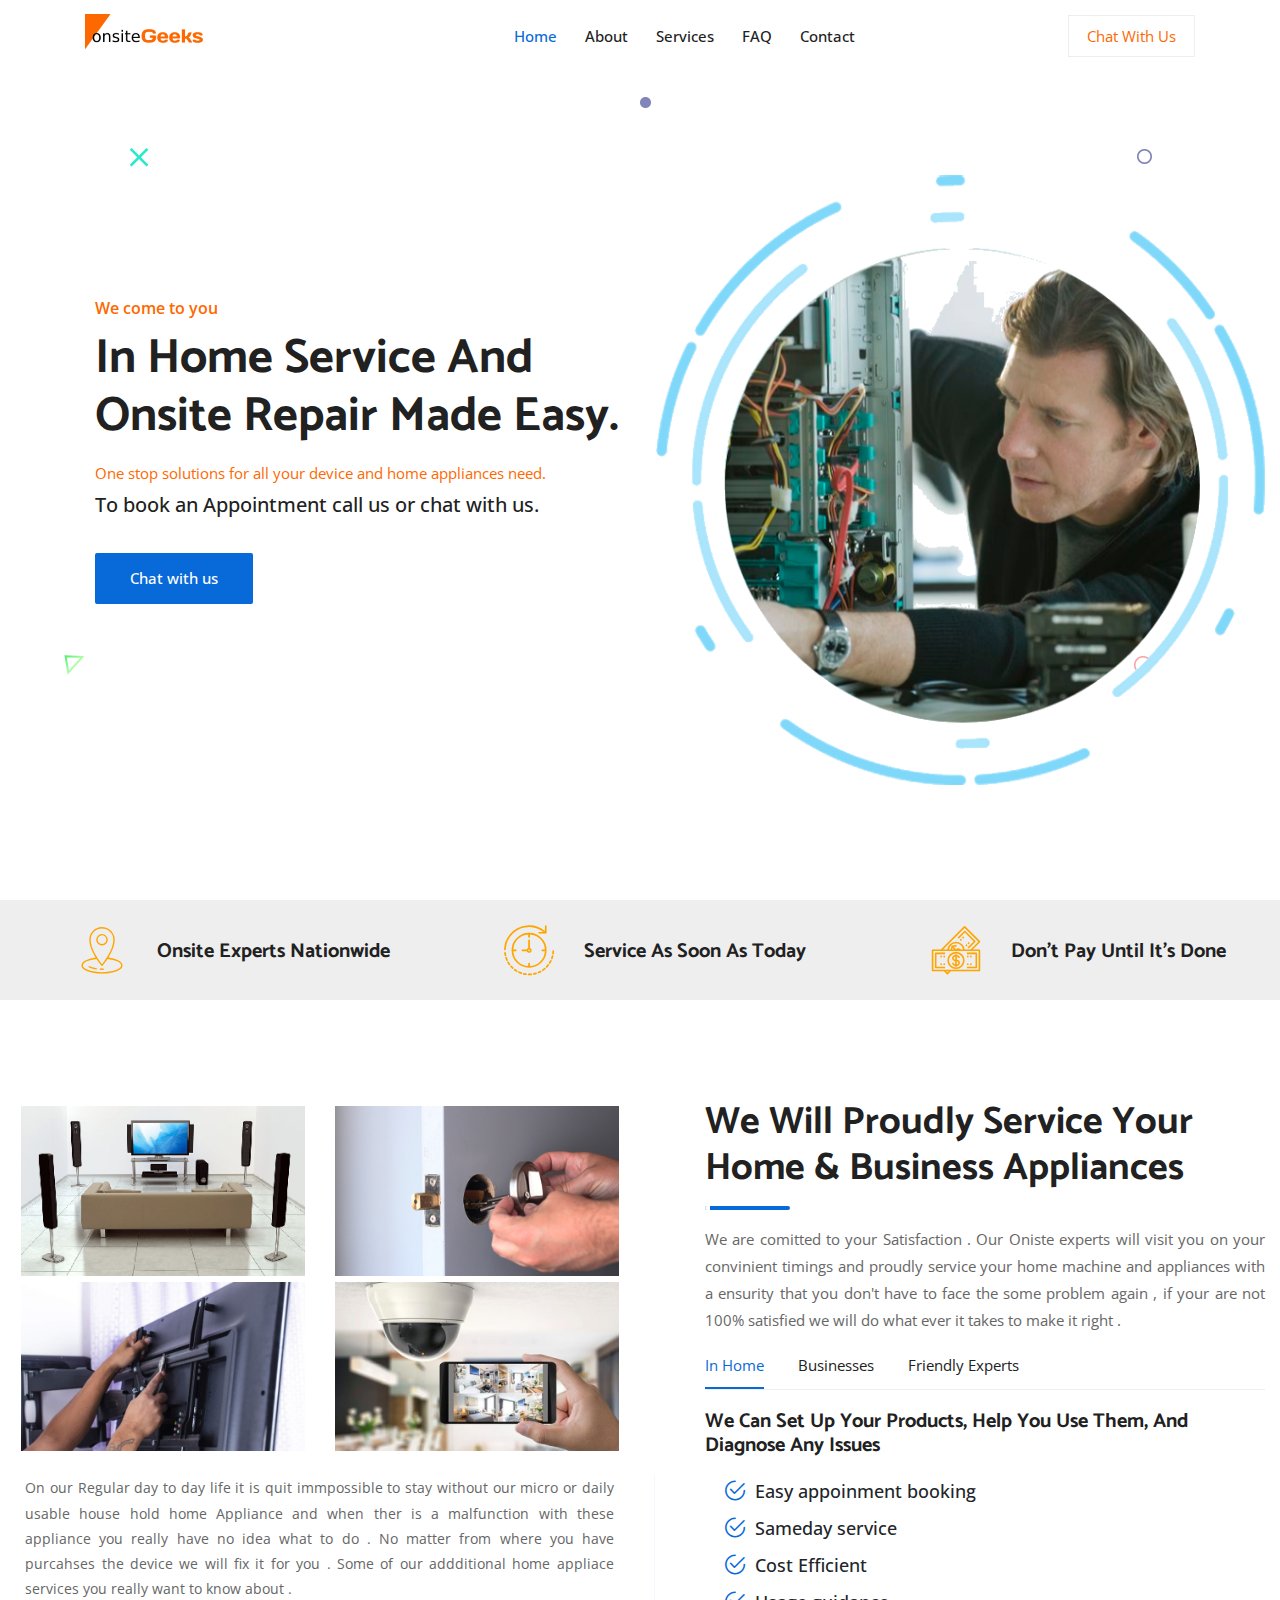
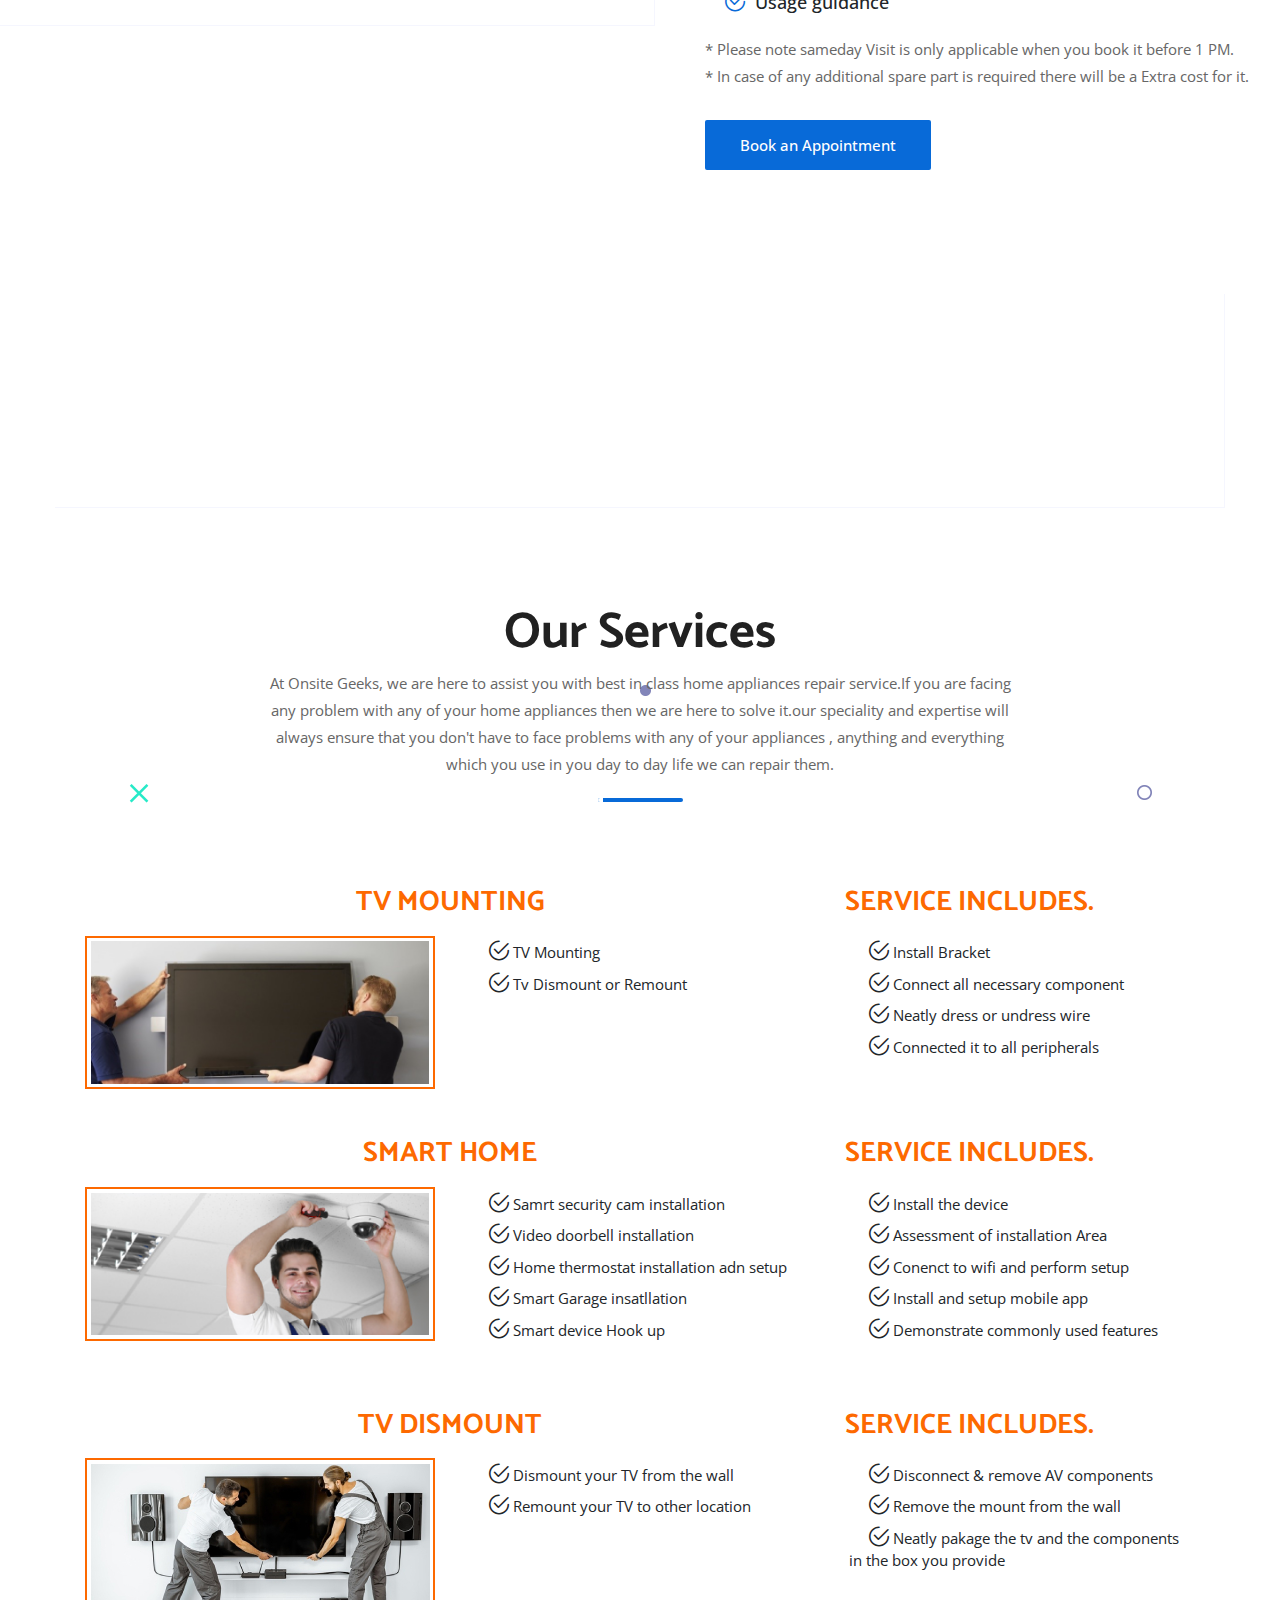
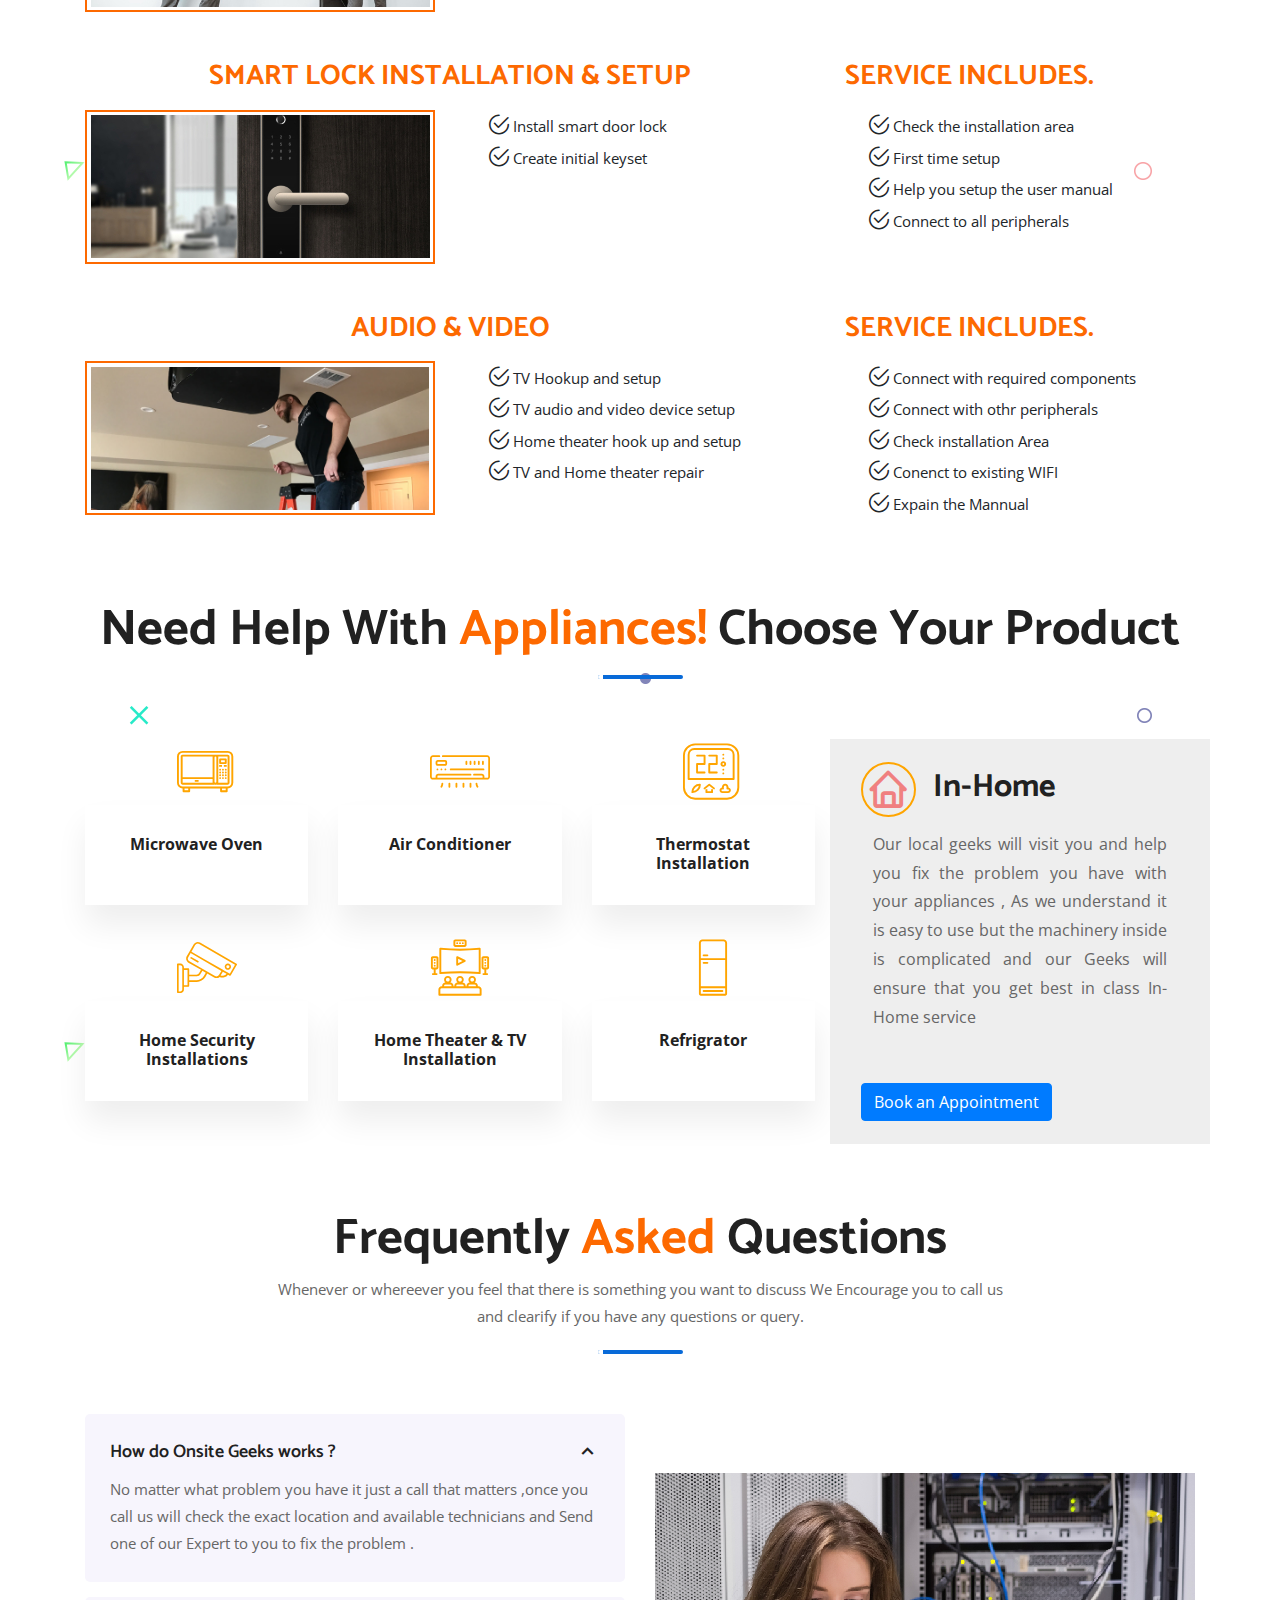
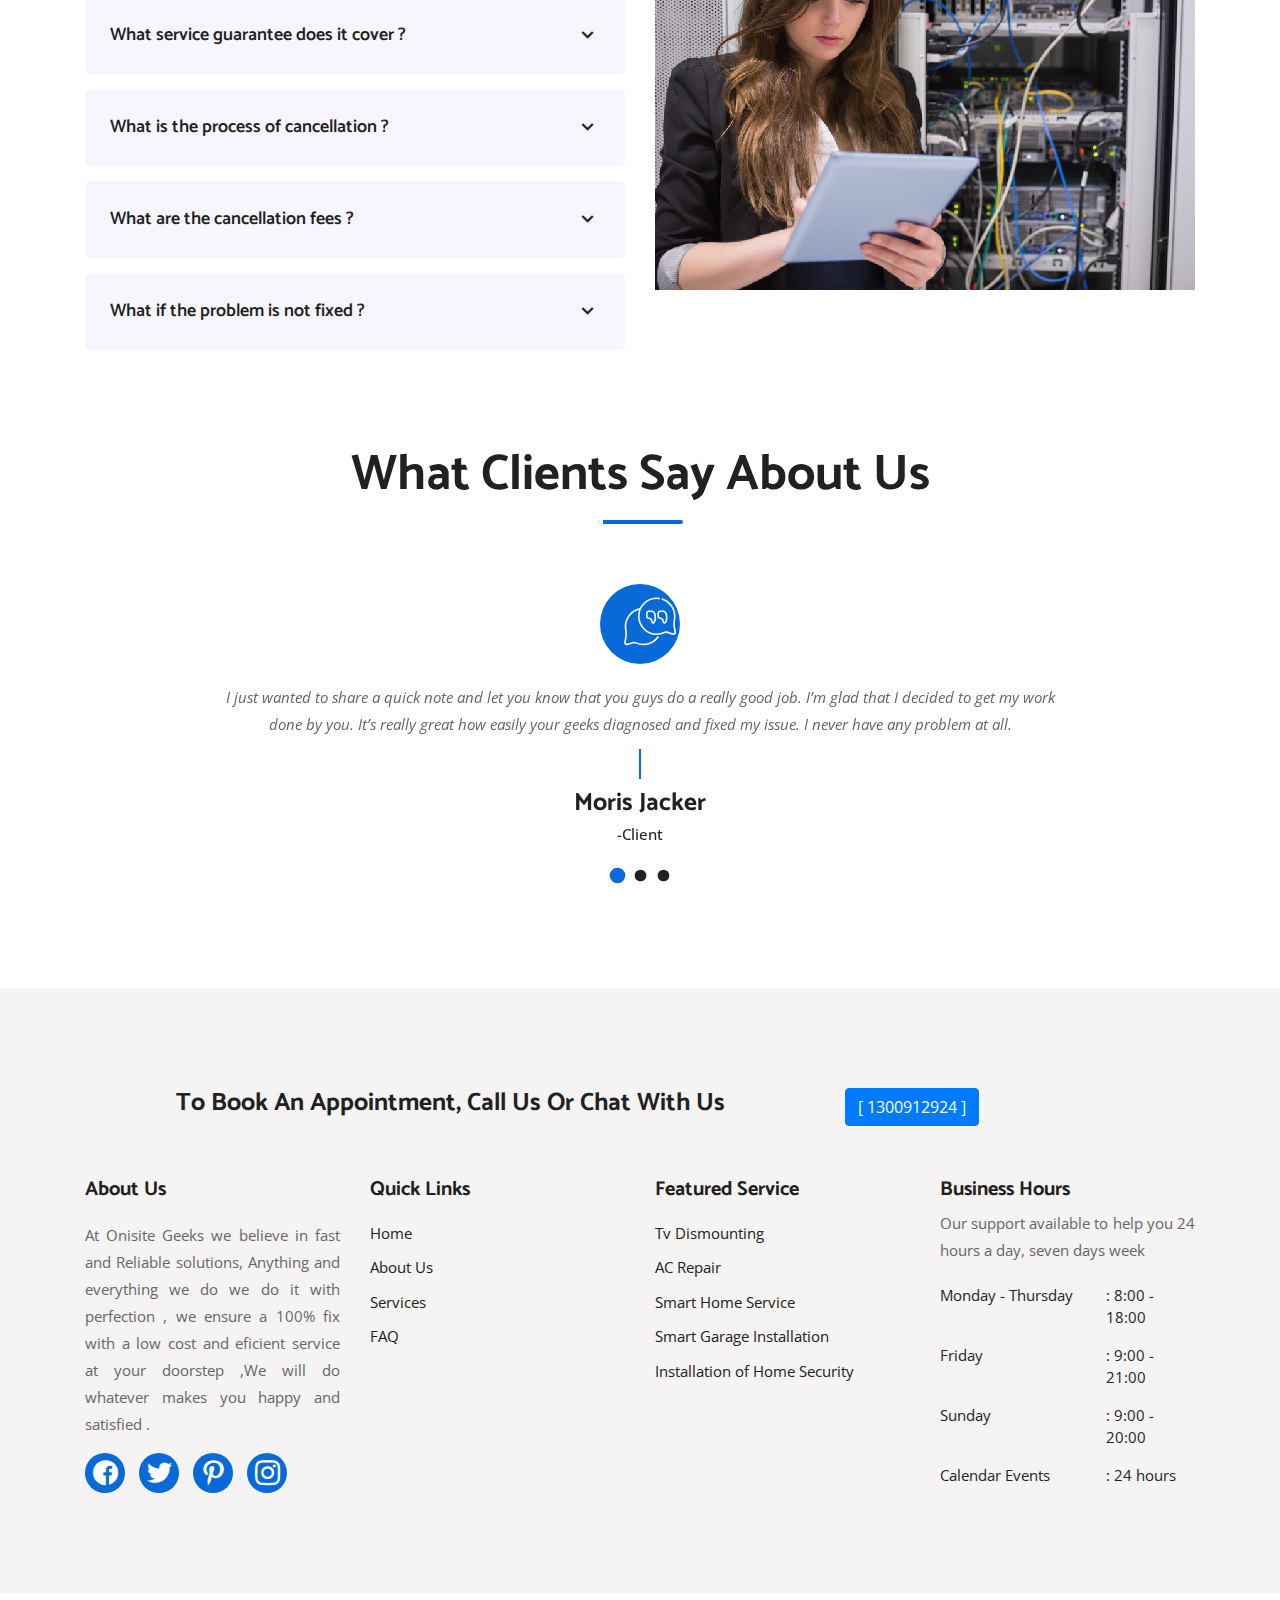
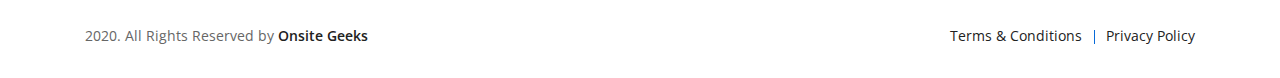
==== index.html @ 6618fd07 "collarge" ====
<!doctype html>
<html lang="zxx">
    <head>
        <!-- Required meta tags -->
        <meta charset="utf-8">
        <meta name="viewport" content="width=device-width, initial-scale=1, shrink-to-fit=no">
        <!-- Bootstrap CSS --> 
        <link rel="stylesheet" href="assets/css/bootstrap.min.css">
        <!-- Owl Default CSS --> 
        <link rel="stylesheet" href="assets/css/owl.default.min.css">
        <!-- Owl Carousel CSS --> 
        <link rel="stylesheet" href="assets/css/owl.carousel.min.css">
        <!-- Owl Magnific CSS --> 
        <link rel="stylesheet" href="assets/css/magnific-popup.css">
        <!-- Animate CSS --> 
        <link rel="stylesheet" href="assets/css/animate.css">
        <!-- Boxicons CSS --> 
		<link rel="stylesheet" href="assets/css/boxicons.min.css">
        <!-- Flaticon CSS --> 
        <link rel="stylesheet" href="assets/css/flaticon.css">
        <link rel="stylesheet" href="assets/font/flaticon.css">
        <!-- Image Light Box CSS --> 
		<link rel="stylesheet" href="assets/css/imagelightbox.min.css">
        <!-- Meanmenu CSS -->
        <link rel="stylesheet" href="assets/css/meanmenu.css">
        <!-- Nice Select CSS -->
        <link rel="stylesheet" href="assets/css/nice-select.css">
		<!-- Odometer CSS-->
		<link rel="stylesheet" href="assets/css/odometer.css">
        <!-- Style CSS -->
        <link rel="stylesheet" href="assets/css/style.css">
        <!-- Responsive CSS -->
		<link rel="stylesheet" href="assets/css/responsive.css">
		
		<title>Onsite Geeks </title>

        <link rel="icon" type="image/png" href="assets/img/favicon.png">
    </head>

    <body>

        <!-- Start Preloader Area -->
        <div class="preloader">
            <div class="preloader">
                <span></span>
                <span></span>
            </div>
        </div>
        <!-- End Preloader Area -->

        <!-- Start Navbar Area -->
        <div class="navbar-area navbar-two">
            <div class="fria-responsive-nav">
                <div class="container">
                    <div class="fria-responsive-menu">
                        <div class="logo">
                            <a href="index.html">
                                <img src="assets/img/onsite-geeks-logo.webp" alt="logo">
                            </a>
                        </div>
                    </div>
                </div>
            </div>

            <div class="fria-nav">
                <div class="container">
                    <nav class="navbar navbar-expand-md navbar-light">
                        <a class="navbar-brand" href="index.html">
                            <img src="assets/img/onsite-geeks-logo.webp" alt="logo">
                        </a>

                        <div class="collapse navbar-collapse mean-menu" id="navbarSupportedContent">
                            <ul class="navbar-nav">
                                <li class="nav-item">
                                    <a href="#" class="nav-link active">
                                        Home 
                                    </a>
                                </li>

                                <li class="nav-item">
                                    <a href="#about-us-section" class="nav-link">
                                        About
                                    </a>
                                </li>

                                <li class="nav-item">
                                    <a href="#services-section" class="nav-link">
                                        Services 
                                    </a>
                                </li>
<!-- 
                                <li class="nav-item">
                                    <a href="#location-section" class="nav-link">
                                        Sevice Locations 
                                    </a>
                                </li>                               -->

                                <li class="nav-item">
                                    <a href="#faq-section" class="nav-link">
                                        FAQ 
                                    </a>
                                </li>

                                <li class="nav-item">
                                    <a href="#contact-section" class="nav-link">
                                        Contact
                                    </a>
                                </li>
                            </ul>
                            <div class="others-options book-an-appointment">
                                <a href="tel:Chat with us"> Chat with us</a>
                            </div>
                        </div>
                    </nav>
                </div>
            </div>
        </div>
        <!-- End Navbar Area -->

        <!-- Sidebar Modal -->
        <div class="sidebar-modal">
            <div class="sidebar-modal-inner">
                <div class="sidebar-about-area">
                    <div class="title">
                        <h2>About Us</h2>
                        <p>We believe brand interaction is key in communication. Real innovations and a positive customer experience are the heart of successful communication. No fake products and services. The customer is king, their lives and needs are the inspiration.</p>
                    </div>
                </div>

                <div class="sidebar-contact-feed">
                    <h2>Contact</h2>
                    <div class="contact-form">
                        <form id="contactForm">
                            <div class="row">
                                <div class="col-lg-6 col-md-6">
                                    <div class="form-group">
                                        <input type="text" name="name" id="name" class="form-control" required data-error="Please enter your name" placeholder="Your Name">
                                        <div class="help-block with-errors"></div>
                                    </div>
                                </div>

                                <div class="col-lg-6 col-md-6">
                                    <div class="form-group">
                                        <input type="email" name="email" id="email" class="form-control" required data-error="Please enter your email" placeholder="Your Email">
                                        <div class="help-block with-errors"></div>
                                    </div>
                                </div>

                                <div class="col-lg-6 col-md-6">
                                    <div class="form-group">
                                        <input type="text" name="phone_number" id="phone_number" required data-error="Please enter your number" class="form-control" placeholder="Your Phone">
                                        <div class="help-block with-errors"></div>
                                    </div>
                                </div>

                                <div class="col-lg-6 col-md-6">
                                    <div class="form-group">
                                        <input type="text" name="msg_subject" id="msg_subject" class="form-control" required data-error="Please enter your subject" placeholder="Your Subject">
                                        <div class="help-block with-errors"></div>
                                    </div>
                                </div>

                                <div class="col-lg-12 col-md-12">
                                    <div class="form-group">
                                        <textarea name="message" class="form-control" id="message" cols="30" rows="6" required data-error="Write your message" placeholder="Your Message"></textarea>
                                        <div class="help-block with-errors"></div>
                                    </div>
                                </div>

                                <div class="col-lg-12 col-md-12">
                                    <div class="send-btn">
                                        <button type="submit" class="send-btn-one">
                                            Send Message
                                        </button>

                                        <div id="msgSubmit" class="h3 text-center hidden"></div>
                                        <div class="clearfix"></div>
                                    </div>
                                </div>
                            </div>
                        </form>
                    </div>
                </div>

                <div class="sidebar-contact-area">
                    <div class="contact-info">
                        <div class="contact-info-content">
                            <h2>
                                <a href="tel:+0881306298615">
                                    +088 130 629 8615
                                </a>
                                <span>OR</span>
                                <a href="mailto:fria@gmail.com">
                                    fria@gmail.com
                                </a>
                            </h2>
    
                            <ul class="social">
                                <li>
                                    <a href="#" target="_blank">
                                        <i class="flaticon-facebook"></i>
                                    </a>
                                </li>
                                <li>
                                    <a href="#" target="_blank">
                                        <i class="flaticon-twitter"></i>
                                    </a>
                                </li>
                                <li>
                                    <a href="#" target="_blank">
                                        <i class="flaticon-instagram"></i>
                                    </a>
                                </li>
                                <li>
                                    <a href="#" target="_blank">
                                        <i class="flaticon-pinterest"></i>
                                    </a>
                                </li>
                            </ul>
                        </div>
                    </div>
                </div>

                <span class="close-btn sidebar-modal-close-btn">
                    <i class="flaticon-cancel"></i>
                </span>
            </div>
        </div>
        <!-- End Sidebar Modal -->

        <!-- Start Banner Area -->
        <div class="main-banner-area-four">
            <div class="d-table">
                <div class="d-table-cell">
                    <div class="container-fluid">
                        <div class="row align-items-center">
                            <div class="col-lg-6">
                                <div class="main-banner-content">
                                    <span class="text-orange">We come to you</span>
                                    <h1>In home service and Onsite repair made easy.</h1>
                                    <p class="text-orange">One stop solutions for all your device and home appliances need.</p>
                                    <p class="text-special-h">To book an Appointment call us or chat with us.</p>
                                    <div class="banner-btn">
                                        <a href="#" class="default-btn">Chat with us</a>
                                    </div>
                                </div>
                            </div>

                            <div class="col-lg-6">
                                <div class="banner-image">
                                    <img src="assets/img/home-four/1.webp" alt="image">
                                </div>
                            </div>
                        </div>
                    </div>
                </div>
            </div>

            <div class="default-shape">
                <div class="shape-1">
                    <img src="assets/img/shape/4.png" alt="image">
                </div>

                <div class="shape-2 rotateme">
                    <img src="assets/img/shape/5.svg" alt="image">
                </div>

                <div class="shape-3">
                    <img src="assets/img/shape/6.svg" alt="image">
                </div>

                <div class="shape-4">
                    <img src="assets/img/shape/7.png" alt="image">
                </div>

                <div class="shape-5">
                    <img src="assets/img/shape/8.png" alt="image">
                </div>
            </div>
        </div>
        <!-- End Banner Area -->


        <!-- Technicain Area -->
        <div class="technicain-area pb-50 pt-50">
        	<div class="container-fluid">
        		<div class="row">
        			<div class="col-md-4 col-sm-4 col-xs-12 col-lg-4">
        				<div class="row">
        					<div class="col-md-4 col-sm-4 col-xs-4 col-lg-4 text-right text-title">
        						<i class="flaticon flaticon-technical-support"></i>
        					</div>
        					<div class="col-md-8 col-sm-8 col-xs-8 col-lg-8 text-left text-desc">
        						<p class="h5">Onsite Experts Nationwide</p>
        					</div>
        				</div>
        			</div>
        			<div class="col-md-4 col-sm-4 col-xs-12 col-lg-4">
        				<div class="row">
        					<div class="col-md-4 col-sm-4 col-xs-4 col-lg-4 text-right text-title">
        						<i class="flaticon flaticon-wall-clock"></i>
        					</div>
        					<div class="col-md-8 col-sm-8 col-xs-8 col-lg-8 text-left text-desc">
        						<p class="h5">Service as Soon as Today</p>
        					</div>
        				</div>
        			</div>
        			<div class="col-md-4 col-sm-4 col-xs-12 col-lg-4">
        				<div class="row">
        					<div class="col-md-4 col-sm-4 col-xs-4 col-lg-4 text-right text-title">
        						<i class="flaticon flaticon-money-1"></i>
        					</div>
        					<div class="col-md-8 col-sm-8 col-xs-8 col-lg-8 text-left text-desc">
        						<p class="h5">Don’t Pay Until It’s Done</p>
        					</div>
        				</div>
        			</div>
        		</div>
        	</div>
        </div>	

        <!-- Start Process Area -->
<!--         <section class="process-section pt-100 pb-70">
            <div class="container">
                <div class="row">
                    <div class="col-lg-4 col-md-6">
                        <div class="process-content">
                            <div class="number">01</div>
                            <h3>Strategy</h3>

                            <div class="image">
                                <img src="assets/img/process/1.png" alt="image">
                            </div>

                            <div class="content">
                                <h4>Brand Strategy & Art Direction</h4>
                                <p>Creating a higher spacing For people through a Unique Compaigns</p>
                            </div>
                        </div>
                    </div>

                    <div class="col-lg-4 col-md-6">
                        <div class="process-content">
                            <div class="number">02</div>
                            <h3>Design</h3>

                            <div class="image">
                                <img src="assets/img/process/2.png" alt="image">
                            </div>

                            <div class="content">
                                <h4>UI/UX Design & Mobile App Design</h4>
                                <p>Creating a higher spacing For people through a Unique Compaigns</p>
                            </div>
                        </div>
                    </div>

                    <div class="col-lg-4 col-md-6 offset-lg-0 offset-md-3">
                        <div class="process-content">
                            <div class="number">03</div>
                            <h3>Develop</h3>

                            <div class="image">
                                <img src="assets/img/process/3.png" alt="image">
                            </div>

                            <div class="content">
                                <h4>Digital Experience & Branding</h4>
                                <p>Creating a higher spacing For people through a Unique Compaigns</p>
                            </div>
                        </div>
                    </div>
                </div>
            </div>
        </section> -->
        <!-- End Process Area -->

        <!-- Start About Area -->
        <section class="about-section pt-100" id="about-us-section">
            <div class="container-fluid">
                <div class="row">
                    <div class="col-lg-6 p-0">
                        <div class="about-image">
                            <div class="row">
                                <div class="col-md-6">
                                    <img src="assets/img/services/collarge-1.jpg" alt="image">
                                </div>
                                <div class="col-md-6">
                                    <img src="assets/img/services/collarge-2.jpg" alt="image">
                                </div>
                            </div>                            
                        </div> 
                        <div class="about-image">
                            <div class="row">
                                <div class="col-md-6">
                                    <img src="assets/img/services/collarge-3.jpg" alt="image">
                                </div>
                                <div class="col-md-6">
                                    <img src="assets/img/services/collarge-4.jpg" alt="image">
                                </div>
                            </div>                            
                        </div>                        
                        <div class="row text-center about-row mt-4 pb-4">
                        	<p>On our Regular day to day life it is quit immpossible to stay without our micro or daily usable house hold home Appliance and when ther is a malfunction with these appliance you really have no idea what to do . No matter from where you have purcahses the device we will fix it for you . Some of our addditional home appliace services you really want to know about .</p>
					    </div>
                    </div>

                    <div class="col-lg-6">
						<div class="about-tab">
                            <h2>We will proudly service your Home &amp; Business Appliances</h2>
                            <div class="bar"></div>
                            <p>We are comitted to your Satisfaction . Our Oniste experts will visit you on your convinient timings and proudly service your home machine and appliances with a ensurity that you don't have to face the some problem again , if your are not 100% satisfied we will do what ever it takes to make it right .</p>

							<div class="tab about-list-tab">
								<ul class="tabs">
									<li>
										<a href="#">
											In Home
										</a>
									</li>
									<li>
										<a href="#">
											Businesses
										</a>
									</li>
									<li>
										<a href="#">
											Friendly Experts
										</a>
									</li>
                                </ul>
                                
								<div class="tab_content">
									<div class="tabs_item">
										<div class="text">
                                            <h3>We can set up your products, help you use them, and diagnose any issues</h3>
                                        </div>

                                        <ul class="list">
                                            <li>
                                                <i class="flaticon-checked"></i>
                                                Easy appoinment booking
                                            </li>

                                            <li>
                                                <i class="flaticon-checked"></i>
                                                Sameday service 
                                            </li>

                                            <li>
                                                <i class="flaticon-checked"></i>
                                                Cost Efficient
                                            </li>

                                            <li>
                                                <i class="flaticon-checked"></i>
                                                Usage guidance  
                                            </li>
                                        </ul>

                                      <p>* Please note sameday Visit is only applicable when you book it before 1 PM. <br>* In case of any additional spare part is required there will be a Extra cost for it. </p>

										<a class="default-btn" href="tel:1300912924">
                                            Book an Appointment
										</a>
                                    </div>

                                    <div class="tabs_item">
										<div class="text">
                                            <h3>Hassle free business steup & maintenance </h3>
                                        </div>

                                        <ul class="list">
                                            <li>
                                                <i class="flaticon-checked"></i>
                                                Onsite visit on business location 
                                            </li>

                                            <li>
                                                <i class="flaticon-checked"></i>
                                                Quick response
                                            </li>

                                            <li>
                                                <i class="flaticon-checked"></i>
                                                Office appliance setup 
                                            </li>

                                            <li>
                                                <i class="flaticon-checked"></i>
                                                Peace of mind 
                                            </li>
                                        </ul>

                                      <p>* Please note sameday Visit is only applicable when you book it before 1 PM. <br>* In case of any additional spare part is required there will be a Extra cost for it. </p>

										<a class="default-btn" href="tel:1300912924">
                                            Book an Appointment
										</a>
                                    </div>

                                    <div class="tabs_item">
										<div class="text">
                                            <h3>We've provided trusted, expert service to all our  customers.</h3>
                                        </div>

                                        <ul class="list">
                                            <li>
                                                <i class="flaticon-checked"></i>
                                                Visit on preferred timings
                                            </li>

                                            <li>
                                                <i class="flaticon-checked"></i>
                                                Quick and easy fix 
                                            </li>

                                            <li>
                                                <i class="flaticon-checked"></i>
                                                No fix no pay
                                            </li>

                                            <li>
                                                <i class="flaticon-checked"></i>
                                                Demonstrate device functions and capabilities
                                            </li>
                                        </ul>

                                        <p>* Please note sameday Visit is only applicable when you book it before 1 PM. <br>* In case of any additional spare part is required there will be a Extra cost for it. </p>

										<a class="default-btn" href="tel:1300912924">
                                            Book an Appointment
										</a>
                                    </div>
								</div>
							</div>
						</div>
					</div>
                </div>
            </div>
        </section>
        <!-- End About Area -->

        
        <!-- Start About Area -->
        <section class="about-section pt-100" id="about-us-section">
            <div class="container">
                <div class="row">
                    <div class="col-lg-12 p-0">
                        <div class="">
                            <div class="row text-center about-row mt-4 pb-4">
                                <div class="col-md-4 col-sm-12 wow fadeInLeft about-box" style="visibility: visible; animation-name: fadeInLeft;">
                                    <span class="flaticon flaticon-phone-1"></span>
                                    <h5 class=" m-0 darkcolor">Contact</h5>
                                    <span class="hr-line mt-2 mb-4"></span>
                                    <p> We are always available whenever you may need us. Simply contact us through Call, Chat &amp; book Appointment. </p>
                                </div>
                                <div class="col-md-4 col-sm-12 wow fadeInUp about-box active" style="visibility: visible; animation-name: fadeInUp;">
                                    <span class="flaticon flaticon-wall-clock"></span>
                                    <h5 class=" m-0 darkcolor">GET APPOINTMENT</h5>
                                    <span class="hr-line mt-2 mb-4"></span>
                                    <p> Book A nationwide network of friendly certified technician for In-home service from 9AM-6PM AET. (Except Holidays). </p>
                                </div>
                                <div class="col-md-4 col-sm-12 wow fadeInRight about-box" style="visibility: visible; animation-name: fadeInRight;">
                                    <span class="flaticon flaticon-wrench-1"></span>
                                    <h5 class=" m-0 darkcolor">REPAIR &amp; SERVICE</h5>
                                    <span class="hr-line mt-2 mb-4"></span>
                                    <p> Expert and trustworthy professional will come at your doorstep with the right tools &amp; necessary spare part </p>
                                </div>
                            </div>
                        </div>
                    </div>
                </div>
            </div>
        </section>
        <!-- End About Area -->



        <!-- Start Services Area -->
        <section class="services-section pt-100 pb-70" id="services-section">
            <div class="container">
                <div class="section-title">
                    <h2>Our Services</h2>
                    <p>At Onsite Geeks, we are here to assist you with best in class home appliances repair service.If you are facing any problem with any of your home appliances then we are here to solve it.our speciality and expertise will always ensure that you don't have to face problems with any of your appliances , anything and everything which you use in you day to day life we can repair them.</p>
                    <div class="bar"></div>
                </div>

                <div class="row">
                    <div class="col-lg-12 col-md-12">
                        <div class="">
                        	<div class="row mb-3 mt-4">
                        		<!-- <div class="col-md-4 col-lg-4 col-sm-4 col-xs-12"></div> -->
                        		<div class="col-md-8 col-lg-8 col-sm-8 col-xs-12 text-center service-head">
                            		<h3>TV Mounting</h3></div>
                        		<div class="col-md-4 col-lg-4 col-sm-4 col-xs-12 service-head">
                        			<h3>service includes.</h3></div>
                        	</div>
                        	<div class="row">
                        		<div class="col-md-4 col-lg-4 col-sm-4 col-xs-12 service-img">
		                            <div class="icon">
		                                <img src="assets/img/services/services-img.webp">
		                            </div>
                        		</div>
                        		<div class="col-md-4 col-lg-4 col-sm-4 col-xs-12 services-list">
                            		<!-- <h3>Tv Mounting</h3> -->
                            		    <ul class="list">
                                            <li>
                                                <i class="flaticon-checked"></i>
                                                TV Mounting
                                            </li>

                                            <li>
                                                <i class="flaticon-checked"></i>
                                                Tv Dismount or Remount
                                            </li>
                                        </ul>
                        		</div>
                        		<div class="col-md-4 col-lg-4 col-sm-4 col-xs-12 services-list">
                        			<!-- <h3>Coverage</h3> -->
                            		    <ul class="list">
                                            <li>
                                                <i class="flaticon-checked"></i>
                                                Install Bracket
                                            </li>

                                            <li>
                                                <i class="flaticon-checked"></i>
                                                Connect all necessary component 
                                            </li>

                                            <li>
                                                <i class="flaticon-checked"></i>
                                                Neatly dress or undress wire
                                            </li>

                                            <li>
                                                <i class="flaticon-checked"></i>
                                                Connected it to all peripherals
                                            </li>
                                        </ul>
                        		</div>
                        	</div>
                        </div>
                    </div>
                </div>

<!--                     <div class="col-lg-4 col-md-6">
                        <div class="single-services-two bg-fc9ba7">
                            <div class="icon">
                                <i class="flaticon-setting"></i>
                            </div>
                            <h3>Web Development</h3>
                            <p>Lorem ipsum dolor sit amet, consectetur adipiscing elit, sed do eiusmod tempor incididunt ut labore facilisis.</p>
                            <a href="single-services" class="read-btn">Read More</a>
                        </div>
                    </div>

                    <div class="col-lg-4 col-md-6">
                        <div class="single-services-two bg-2cdcf7">
                            <div class="icon">
                                <i class="flaticon-promotion"></i>
                            </div>
                            <h3>Digital Marketing</h3>
                            <p>Lorem ipsum dolor sit amet, consectetur adipiscing elit, sed do eiusmod tempor incididunt ut labore facilisis.</p>
                            <a href="single-services" class="read-btn">Read More</a>
                        </div>
                    </div> -->

<!--                     <div class="col-lg-4 col-md-6">
                        <div class="single-services-two bg-009af0">
                            <div class="icon">
                                <i class="flaticon-optimize"></i>
                            </div>
                            <h3>Software Engineers</h3>
                            <p>Lorem ipsum dolor sit amet, consectetur adipiscing elit, sed do eiusmod tempor incididunt ut labore facilisis.</p>
                            <a href="single-services" class="read-btn">Read More</a>
                        </div>
                    </div>

                    <div class="col-lg-4 col-md-6">
                        <div class="single-services-two bg-f4d62c">
                            <div class="icon">
                                <i class="flaticon-cloud-computing"></i>
                            </div>
                            <h3>Data Analysis</h3>
                            <p>Lorem ipsum dolor sit amet, consectetur adipiscing elit, sed do eiusmod tempor incididunt ut labore facilisis.</p>
                            <a href="single-services" class="read-btn">Read More</a>
                        </div>
                    </div>

                    <div class="col-lg-4 col-md-6">
                        <div class="single-services-two bg-1e2d75">
                            <div class="icon">
                                <i class="flaticon-laptop"></i>
                            </div>
                            <h3>SEO & Content</h3>
                            <p>Lorem ipsum dolor sit amet, consectetur adipiscing elit, sed do eiusmod tempor incididunt ut labore facilisis.</p>
                            <a href="single-services" class="read-btn">Read More</a>
                        </div>
                    </div>
                </div> -->

                <div class="row mt-4">
                    <div class="col-lg-12 col-md-12">
                        <div class="">
                        	<div class="row mb-3 mt-4">
                        		<!-- <div class="col-md-4 col-lg-4 col-sm-4 col-xs-12"></div> -->
                        		<div class="col-md-8 col-lg-8 col-sm-8 col-xs-12 text-center service-head">
                            		<h3>Smart Home</h3></div>
                        		<div class="col-md-4 col-lg-4 col-sm-4 col-xs-12 service-head">
                        			<h3>service includes.</h3></div>
                        	</div>
                        	<div class="row">
                        		<div class="col-md-4 col-lg-4 col-sm-4 col-xs-12 service-img">
		                            <div class="icon">
		                                <img src="assets/img/services/services-img-2.webp">
		                            </div>
                        		</div>
                        		<div class="col-md-4 col-lg-4 col-sm-4 col-xs-12 services-list">
                            		<!-- <h3>Smart Home</h3> -->
                            		    <ul class="list">
                                            <li>
                                                <i class="flaticon-checked"></i>
                                                Samrt security cam installation
                                            </li>

                                            <li>
                                                <i class="flaticon-checked"></i>
                                                Video doorbell installation  
                                            </li>

                                            <li>
                                                <i class="flaticon-checked"></i>
                                                Home thermostat installation adn setup
                                            </li>

                                            <li>
                                                <i class="flaticon-checked"></i>
                                                Smart Garage insatllation 
                                            </li>
                                            <li>
                                                <i class="flaticon-checked"></i>
                                                Smart device Hook up
                                            </li>
                                        </ul>
                        		</div>
                        		<div class="col-md-4 col-lg-4 col-sm-4 col-xs-12 services-list">
                        			<!-- <h3>Coverage</h3> -->
                            		    <ul class="list">
                                            <li>
                                                <i class="flaticon-checked"></i>
                                                Install the device
                                            </li>

                                            <li>
                                                <i class="flaticon-checked"></i>
                                                Assessment of installation Area 
                                            </li>

                                            <li>
                                                <i class="flaticon-checked"></i>
                                                Conenct to wifi and perform setup 
                                            </li>

                                            <li>
                                                <i class="flaticon-checked"></i>
                                                Install and setup mobile app
                                            </li>
                                            <li>
                                                <i class="flaticon-checked"></i>
                                                Demonstrate commonly used features
                                            </li>
                                        </ul>
                        		</div>
                        	</div>
                        </div>
                    </div>
            </div>


                <div class="row mt-4">
                    <div class="col-lg-12 col-md-12">
                        <div class="">
                        	<div class="row mb-3 mt-4">
                        		<!-- <div class="col-md-4 col-lg-4 col-sm-4 col-xs-12"></div> -->
                        		<div class="col-md-8 col-lg-8 col-sm-8 col-xs-12 text-center service-head">
                            		<h3>TV Dismount</h3></div>
                        		<div class="col-md-4 col-lg-4 col-sm-4 col-xs-12 service-head">
                        			<h3>service includes.</h3></div>
                        	</div>
                        	<div class="row">
                        		<div class="col-md-4 col-lg-4 col-sm-4 col-xs-12 service-img">
		                            <div class="icon">
		                                <img src="assets/img/services/tv-dismount.jpg">
		                            </div>
                        		</div>
                        		<div class="col-md-4 col-lg-4 col-sm-4 col-xs-12 services-list">                            		    <ul class="list">
                                            <li>
                                                <i class="flaticon-checked"></i>
                                                Dismount your TV from the wall
                                            </li>

                                            <li>
                                                <i class="flaticon-checked"></i>
                                                Remount your TV to other location 
                                            </li>
                                        </ul>
                        		</div>
                        		<div class="col-md-4 col-lg-4 col-sm-4 col-xs-12 services-list">
                            		    <ul class="list">
                                            <li>
                                                <i class="flaticon-checked"></i>
                                                Disconnect &amp; remove AV components
                                            </li>

                                            <li>
                                                <i class="flaticon-checked"></i>
                                                Remove the mount from the wall 
                                            </li>

                                            <li>
                                                <i class="flaticon-checked"></i>
                                                Neatly pakage the tv and the components in the box you provide
                                            </li>
                                        </ul>
                        		</div>
                        	</div>
                        </div>
                    </div>
            </div>
            <div class="row mt-4">
                <div class="col-lg-12 col-md-12">
                    <div class="">
                        <div class="row mb-3 mt-4">
                            <!-- <div class="col-md-4 col-lg-4 col-sm-4 col-xs-12"></div> -->
                            <div class="col-md-8 col-lg-8 col-sm-8 col-xs-12 text-center service-head">
                                <h3>Smart Lock Installation &amp; Setup</h3></div>
                            <div class="col-md-4 col-lg-4 col-sm-4 col-xs-12 service-head">
                                <h3>service includes.</h3></div>
                        </div>
                        <div class="row">
                            <div class="col-md-4 col-lg-4 col-sm-4 col-xs-12 service-img">
                                <div class="icon">
                                    <img src="assets/img/services/smart-door-lock.jpg">
                                </div>
                            </div>
                            <div class="col-md-4 col-lg-4 col-sm-4 col-xs-12 services-list">
                                <!-- <h3>Network &amp; WiFi</h3> -->
                                    <ul class="list">
                                        <li>
                                            <i class="flaticon-checked"></i>
                                            Install smart door lock
                                        </li>

                                        <li>
                                            <i class="flaticon-checked"></i>
                                            Create initial keyset 
                                        </li>

                                    </ul>
                            </div>
                            <div class="col-md-4 col-lg-4 col-sm-4 col-xs-12 services-list">
                                <!-- <h3>Coverage</h3> -->
                                    <ul class="list">
                                        <li>
                                            <i class="flaticon-checked"></i>
                                            Check the installation area
                                        </li>

                                        <li>
                                            <i class="flaticon-checked"></i>
                                            First time setup  
                                        </li>

                                        <li>
                                            <i class="flaticon-checked"></i>
                                            Help you setup the user manual
                                        </li>

                                        <li>
                                            <i class="flaticon-checked"></i>
                                            Connect to all peripherals 
                                        </li>
                                    </ul>
                            </div>
                        </div>
                    </div>
                </div>
        </div>

                <div class="row mt-4">
                    <div class="col-lg-12 col-md-12">
                        <div class="">
                       		<div class="row mb-3 mt-4">
                        		<!-- <div class="col-md-4 col-lg-4 col-sm-4 col-xs-12"></div> -->
                        		<div class="col-md-8 col-lg-8 col-sm-8 col-xs-12 text-center service-head">
                            		<h3>Audio &amp; Video</h3></div>
                        		<div class="col-md-4 col-lg-4 col-sm-4 col-xs-12 service-head">
                        			<h3>service includes.</h3></div>
                        	</div>
                        	<div class="row">
                        		<div class="col-md-4 col-lg-4 col-sm-4 col-xs-12 service-img">
		                            <div class="icon">
		                                <img src="assets/img/services/services-img-5.webp">
		                            </div>
                        		</div>
                        		<div class="col-md-4 col-lg-4 col-sm-4 col-xs-12 services-list">
                            		<!-- <h3>Audio &amp; Video</h3> -->
                            		    <ul class="list">
                                            <li>
                                                <i class="flaticon-checked"></i>
                                                TV Hookup and setup
                                            </li>

                                            <li>
                                                <i class="flaticon-checked"></i>
                                                TV audio and video device setup  
                                            </li>

                                            <li>
                                                <i class="flaticon-checked"></i>
                                                Home theater hook up and setup 
                                            </li>

                                            <li>
                                                <i class="flaticon-checked"></i>
                                                TV and Home theater repair
                                            </li>
                                        </ul>
                        		</div>
                        		<div class="col-md-4 col-lg-4 col-sm-4 col-xs-12 services-list">
                        			<!-- <h3>Coverage</h3> -->
                            		    <ul class="list">
                                            <li>
                                                <i class="flaticon-checked"></i>
                                                Connect with required components
                                            </li>

                                            <li>
                                                <i class="flaticon-checked"></i>
                                                Connect with othr peripherals  
                                            </li>

                                            <li>
                                                <i class="flaticon-checked"></i>
                                                Check installation Area
                                            </li>

                                            <li>
                                                <i class="flaticon-checked"></i>
                                                Conenct to existing WIFI 
                                            </li>
                                            <li>
                                                <i class="flaticon-checked"></i>
                                                Expain the Mannual 
                                            </li>
                                        </ul>
                        		</div>
                        	</div>
                        </div>
                    </div>
            </div>


        </div>

            <div class="default-shape">
                <div class="shape-1">
                    <img src="assets/img/shape/4.png" alt="image">
                </div>

                <div class="shape-2 rotateme">
                    <img src="assets/img/shape/5.svg" alt="image">
                </div>

                <div class="shape-3">
                    <img src="assets/img/shape/6.svg" alt="image">
                </div>

                <div class="shape-4">
                    <img src="assets/img/shape/7.png" alt="image">
                </div>

                <div class="shape-5">
                    <img src="assets/img/shape/8.png" alt="image">
                </div>
            </div>
        </section>
        <!-- End Services Area -->

        <!-- Start Protfolio Area -->
        <!-- <section class="protfolio-section bg-color pt-100 pb-70" id="location-section">
            <div class="container">
                <div class="section-title">
                    <h2>We are <span>Near</span> to You</h2>
                    <p>When your Machine starts misbehaving and you don't know what to do we are one call away from you .For your convenience, we come to you at your home or business.</p>
                    <div class="bar"></div>
                </div>

                <div class="row">
                    <div class="col-lg-12 col-md-12 col-sm-12">
                        <div class="single-protfolio">
                        	<p class="text-center pt-3"><h5 class="text-orange text-center">**Please note that we are an on-site service only. All offices are for corporate use.**</h5></p>
                            <div style="height:400px; width:100%; display:inline-block; overflow:hidden;">
                                <iframe class="custom-google-map" style="position:relative; top:-50px; border:none;" src="https://www.google.com/maps/d/embed?mid=1VDxqKnXQ-_xoE8lYA9LnTJnmDZCqj_GH" width="100%" height="580" frameborder="0"></iframe>
                            </div>    
                        </div>
                    </div>

<!--                     <div class="col-lg-4 col-md-6 col-sm-6">
                        <div class="single-protfolio">
                            <div class="image">
                                <a href="single-projects.html">
                                    <img src="assets/img/protfolio/2.png" alt="image">
                                </a>
                            </div>

                            <div class="content">
                                <a href="single-projects.html">
                                    <h3>Digital Services</h3>
                                </a>
                                <a href="single-projects.html">
                                    <span>App Development</span>
                                </a>
                            </div>
                        </div>
                    </div>

                    <div class="col-lg-4 col-md-6 col-sm-6">
                        <div class="single-protfolio">
                            <div class="image">
                                <a href="single-projects.html">
                                    <img src="assets/img/protfolio/3.png" alt="image">
                                </a>
                            </div>

                            <div class="content">
                                <a href="single-projects.html">
                                    <h3>Complex Design</h3>
                                </a>
                                <a href="single-projects.html">
                                    <span>Software Development</span>
                                </a>
                            </div>
                        </div>
                    </div>

                    <div class="col-lg-4 col-md-6 col-sm-6">
                        <div class="single-protfolio">
                            <div class="image">
                                <a href="single-projects.html">
                                    <img src="assets/img/protfolio/4.png" alt="image">
                                </a>
                            </div>

                            <div class="content">
                                <a href="single-projects.html">
                                    <h3>Creative Web Develop</h3>
                                </a>
                                <a href="single-projects.html">
                                    <span>React Development</span>
                                </a>
                            </div>
                        </div>
                    </div>

                    <div class="col-lg-4 col-md-6 col-sm-6">
                        <div class="single-protfolio">
                            <div class="image">
                                <a href="single-projects.html">
                                    <img src="assets/img/protfolio/5.png" alt="image">
                                </a>
                            </div>

                            <div class="content">
                                <a href="single-projects.html">
                                    <h3>Digital Services</h3>
                                </a>
                                <a href="single-projects.html">
                                    <span>E-commerce Development</span>
                                </a>
                            </div>
                        </div>
                    </div>

                    <div class="col-lg-4 col-md-6 col-sm-6">
                        <div class="single-protfolio">
                            <div class="image">
                                <a href="single-projects.html">
                                    <img src="assets/img/protfolio/6.png" alt="image">
                                </a>
                            </div>

                            <div class="content">
                                <a href="single-projects.html">
                                    <h3>Complex Design</h3>
                                </a>
                                <a href="single-projects.html">
                                    <span>Software Engineering</span>
                                </a>
                            </div>
                        </div>
                    </div> --
                </div>
            </div>
        </section> -->
        <!-- End Protfolio Area -->

        <!-- Start Review Area -->
        <!-- <section class="review-section ptb-100">
            <div class="container">
                <div class="section-title">
                    <h2>Serving <span>You</span> Locally <span></span></h2>
                    <div class="bar"></div>
                </div>

                <div class="row">
                    <div class="col-lg-4">

                    	<div class="row">
                    		<div class="col-md-6 col-sm-6 col-xs-12 col-lg-6 location-list">
                    			<h3>NSW</h3>
            			        <ul class="list">
                                    <li>
                                        <i class="flaticon-checked"></i>
                                        Sydney
                                    </li>
									<li><i class="flaticon-checked"></i>Albury</li>
									<li><i class="flaticon-checked"></i>Central Coast</li>
									<li><i class="flaticon-checked"></i>Coffs Harbour</li>
									<li><i class="flaticon-checked"></i>Maitland</li>
									<li><i class="flaticon-checked"></i>Newcastle</li>
									<li><i class="flaticon-checked"></i>Nowra</li>
									<li><i class="flaticon-checked"></i>Orange</li>
									<li><i class="flaticon-checked"></i>Port Macquarie</li>
									<li><i class="flaticon-checked"></i>Tamworth</li>
									<li><i class="flaticon-checked"></i>Taree</li>
									<li><i class="flaticon-checked"></i>Tweed Heads</li>
									<li><i class="flaticon-checked"></i>Wollongong</li>
                                </ul>
                    		</div>
                    		<div class="col-md-6 col-sm-6 col-xs-12 col-lg-6 location-list">
                    			<h3>VIC</h3>
                    			<ul class="list">
									<li><i class="flaticon-checked"></i>Melbourne</li>
									<li><i class="flaticon-checked"></i>Ballarat</li>
									<li><i class="flaticon-checked"></i>Bendigo</li>
									<li><i class="flaticon-checked"></i>Geelong</li>
									<li><i class="flaticon-checked"></i>Mildura</li>
									<li><i class="flaticon-checked"></i>Shepparton</li>
									<li><i class="flaticon-checked"></i>Traralgon</li>
									<li><i class="flaticon-checked"></i>Wangaratta</li>
									<li><i class="flaticon-checked"></i>Wodonga</li>
                    			</ul>
                    		</div>
                    	</div>
                    </div>

                    <div class="col-lg-4">
                    	<div class="row">
                    		<div class="col-md-6 col-sm-6 col-xs-12 col-lg-6 location-list">
                    			<h3>QLD</h3>
            			        <ul class="list">
									<li><i class="flaticon-checked"></i>Brisbane</li>
									<li><i class="flaticon-checked"></i>Cairns</li>
									<li><i class="flaticon-checked"></i>Gold Coast</li>
									<li><i class="flaticon-checked"></i>Hervey Bay</li>
									<li><i class="flaticon-checked"></i>Ipswich</li>
									<li><i class="flaticon-checked"></i>Mackay</li>
									<li><i class="flaticon-checked"></i>Sunshine Coast</li>
									<li><i class="flaticon-checked"></i>Toowoomba</li>
									<li><i class="flaticon-checked"></i>Townsville</li>

                                </ul>
                    		</div>
                    		<div class="col-md-6 col-sm-6 col-xs-12 col-lg-6 location-list">
                    			<h3>SA</h3>
                    			<ul class="list">
									<li><i class="flaticon-checked"></i>Adelaide</li>
                    			</ul>
                    		</div>
                    	</div>
                    </div>

                    <div class="col-lg-4">
                    	<div class="row">
                    		<div class="col-md-6 col-sm-6 col-xs-12 col-lg-6 location-list">
                    			<h3>WA</h3>
            			        <ul class="list">
									<li><i class="flaticon-checked"></i>Perth</li>
									<li><i class="flaticon-checked"></i>Albany</li>
									<li><i class="flaticon-checked"></i>Bunbury</li>

                                </ul>
                    		</div>
 <!--                    		<div class="col-md-6 col-sm-6 col-xs-12 col-lg-6 location-list">
                    			<h3>VIC</h3>
                    			<ul class="list">
									<li><i class="flaticon-checked"></i>Melbourne</li>
									<li><i class="flaticon-checked"></i>Ballarat</li>
									<li><i class="flaticon-checked"></i>Bendigo</li>
									<li><i class="flaticon-checked"></i>Geelong</li>
									<li><i class="flaticon-checked"></i>Mildura</li>
									<li><i class="flaticon-checked"></i>Shepparton</li>
									<li><i class="flaticon-checked"></i>Traralgon</li>
									<li><i class="flaticon-checked"></i>Wangaratta</li>
									<li><i class="flaticon-checked"></i>Wodonga</li>
                    			</ul>
                    		</div> --
                    	</div>
                    </div>

                </div>
                <h4 class="text-center">Want to know more about our service Area,</h4>
                <p class="text-center give-us-call">Give us a call at <a href="tel:Chat with us">Chat with us</a> and we will let you know.</p>
            </div>
        </section> -->
        <!-- End Review Area -->

        <!-- Start Team Area -->
        <section class="team-section pb-70">
            <div class="container">
                <div class="section-title">
                    <h2>Need Help With <span>Appliances!</span> Choose your product</h2>
                    <p></p>
                    <div class="bar"></div>
                </div>

                <div class="row">
                    <div class="col-md-8">

                <div class="row">
                    <div class="col-lg-4 col-md-6 col-sm-6">
                        <div class="team-item">
                            <div class="image">
                                <i class="flaticon flaticon-microwave"></i>
                            </div>
    
                            <div class="content">
                                <h3>Microwave Oven</h3>
<!--                                <a class="btn btn-md btn-primary mt-4" href="tel:1300912924">
                                    Book an Appointment
                                </a>-->
                            </div>
                        </div>
                    </div>

                    <div class="col-lg-4 col-md-6 col-sm-6">
                        <div class="team-item">
                            <div class="image">
                                <i class="flaticon flaticon-air-conditioner"></i>
                            </div>
    
                            <div class="content">
                                <h3>Air Conditioner</h3>
<!--                                <a class="btn btn-md btn-primary mt-4" href="tel:1300912924">
                                    Book an Appointment
                                </a>-->
                            </div>
                        </div>
                    </div>

                    <div class="col-lg-4 col-md-6 col-sm-6 offset-lg-0 offset-md-3">
                        <div class="team-item">
                            <div class="image">
                                <i class="flaticon flaticon-thermostat"></i>
                            </div>
    
                            <div class="content">
                                <h3>Thermostat Installation</h3>
<!--                                <a class="btn btn-md btn-primary mt-4" href="tel:1300912924">
                                    Book an Appointment
                                </a>-->
                            </div>
                        </div>
                    </div>
                </div>

                <div class="row">
                    <div class="col-lg-4 col-md-6 col-sm-6">
                        <div class="team-item">
                            <div class="image">
                                <i class="flaticon flaticon-security-camera"></i>
                            </div>
    
                            <div class="content">
                                <h3>Home Security Installations</h3>
<!--                                <a class="btn btn-md btn-primary mt-4" href="tel:1300912924">
                                    Book an Appointment
                                </a>-->
                            </div>
                        </div>
                    </div>

                    <div class="col-lg-4 col-md-6 col-sm-6">
                        <div class="team-item">
                            <div class="image">
                                <i class="flaticon flaticon-home-theater"></i>
                            </div>
    
                            <div class="content">
                                <h3>Home Theater & TV Installation</h3>
<!--                                <a class="btn btn-md btn-primary mt-4" href="tel:1300912924">
                                    Book an Appointment
                                </a>-->
                            </div>
                        </div>
                    </div>

                    <div class="col-lg-4 col-md-6 col-sm-6 offset-lg-0 offset-md-3">
                        <div class="team-item">
                            <div class="image">
                                <i class="flaticon flaticon-refrigerator"></i>
                            </div>
    
                            <div class="content">
                                <h3>Refrigrator</h3>
<!--                                <a class="btn btn-md btn-primary mt-4" href="tel:1300912924">
                                    Book an Appointment
                                </a>-->
                            </div>
                        </div>
                    </div>
                </div>
                </div>
                <div class="col-md-4 service-sidebar-cont">
                    <div class="row service-sidebar">
                        <i class="bx bx-home"></i>&nbsp; <h2>In-Home</h2>
                    </div>
                    <div class="row service-sidebar">
                        <!-- <p>We can set up a new products for you, guide you through the usage, and diagnose in case of any unfortunate issues.</p> -->
                        <p>Our local geeks will visit you and help you fix the problem you have with your appliances , As we understand it is easy to use but the machinery inside is complicated and our Geeks will ensure that you get best in class In-Home service </p>
                                                       <a class="btn btn-md btn-primary mt-4" href="tel:1300912924">
                                    Book an Appointment
                                </a>
                    </div>
                </div>
                </div>

            </div>

            <div class="default-shape">
                <div class="shape-1">
                    <img src="assets/img/shape/4.png" alt="image">
                </div>

                <div class="shape-2 rotateme">
                    <img src="assets/img/shape/5.svg" alt="image">
                </div>

                <div class="shape-3">
                    <img src="assets/img/shape/6.svg" alt="image">
                </div>

                <div class="shape-4">
                    <img src="assets/img/shape/7.png" alt="image">
                </div>

                <div class="shape-5">
                    <img src="assets/img/shape/8.png" alt="image">
                </div>
            </div>
        </section>
        <!-- End Team Area -->

        <!-- Start Subscribe Area -->
<!--         <section class="subscribe-inner-area ptb-100">
            <div class="container">
                <div class="subscribe-inner-text">
                    <h2>Get Better Solution For Your Business & Get Update Newsletter</h2>
                    <p>Lorem ipsum dolor sit amet, consectetur adipiscing elit, sed do eiusmod tempor.</p>

                    <form class="newsletter-form" data-toggle="validator">
                        <input type="email" class="input-newsletter" placeholder="Enter your email" name="EMAIL" required autocomplete="off">

                        <button type="submit">Subscribe</button>
                        <div id="validator-newsletter" class="form-result"></div>
                    </form>
                </div>
            </div>
        </section> -->
        <!-- End Subscribe Area -->
 
        <!-- Start Blog Area -->
<!--         <section class="blog-section pt-100 pb-70">
            <div class="container">
                <div class="section-title">
                    <h2>Our <span>Latest</span> News</h2>
                    <p>Lorem ipsum dolor sit amet, consectetur adipiscing elit, sed do eiusmod tempor incidiunt labore et dolore magna aliqua. Quis ipsum suspendisse ultrices gravida.</p>
                    <div class="bar"></div>
                </div>

                <div class="row">
                    <div class="col-lg-4 col-md-6">
                        <div class="single-blog">
                            <div class="image">
                                <a href="single-blog.html">
                                    <img src="assets/img/blog/1.jpg" alt="image">
                                </a>
                            </div>

                            <div class="content">
                                <span>20 March 2020</span>
                                <h3>
                                    <a href="#">
                                        Great Tips To Earn More Money From Digital Industry
                                    </a>
                                </h3>
                                <p>Lorem ipsum dolor sit amet, consectetur adipiscing elit sed do eiusmod tempor</p>
                                <a href="single-blog" class="read-more">Read More</a>
                            </div>
                        </div>
                    </div>

                    <div class="col-lg-4 col-md-6">
                        <div class="single-blog">
                            <div class="image">
                                <a href="single-blog.html">
                                    <img src="assets/img/blog/2.jpg" alt="image">
                                </a>
                            </div>

                            <div class="content">
                                <span>25 April 2020</span>
                                <h3>
                                    <a href="#">
                                        The Billionaire Guide On Design That will Get You Rich
                                    </a>
                                </h3>
                                <p>Lorem ipsum dolor sit amet, consectetur adipiscing elit sed do eiusmod tempor</p>
                                <a href="single-blog" class="read-more">Read More</a>
                            </div>
                        </div>
                    </div>

                    <div class="col-lg-4 col-md-6 offset-lg-0 offset-md-3">
                        <div class="single-blog">
                            <div class="image">
                                <a href="single-blog.html">
                                    <img src="assets/img/blog/3.jpg" alt="image">
                                </a>
                            </div>

                            <div class="content">
                                <span>30 July 2020</span>
                                <h3>
                                    <a href="#">
                                        Making Peace With The Feast Or Famine Of Freelancing
                                    </a>
                                </h3>
                                <p>Lorem ipsum dolor sit amet, consectetur adipiscing elit sed do eiusmod tempor</p>
                                <a href="single-blog" class="read-more">Read More</a>
                            </div>
                        </div>
                    </div>
                </div>
            </div>
        </section> -->
        <!-- End Blog Area -->

        <!-- Start Faq Area -->
        <section class="faq-section pb-100" id="faq-section">
            <div class="container">
                <div class="section-title">
                    <h2>Frequently <span>Asked</span> Questions</h2>
                    <p>Whenever or whereever you feel that there is something you want to discuss We Encourage you to call us and clearify if you have any questions or query.</p>
                    <div class="bar"></div>
                </div>


                <div class="row align-items-center">
                    <div class="col-lg-6">
                        <div class="faq-accordion">
                            <ul class="accordion">
                                <li class="accordion-item">
                                    <a class="accordion-title active" href="javascript:void(0)">
                                        <i class='bx bx-chevron-down'></i>
                                        How do Onsite Geeks  works ?
                                    </a>
                            
                                    <div class="accordion-content show">
                                        <p>No matter what problem you have it just a call that matters ,once you call us will check the exact location and available technicians and Send one of our Expert to you to fix the problem .</p>
                                    </div>
                                </li>

                                <li class="accordion-item">
                                    <a class="accordion-title" href="javascript:void(0)">
                                        <i class='bx bx-chevron-down'></i>
                                        What service guarantee does it cover ?
                                    </a>
                            
                                    <div class="accordion-content">
                                        <p>Once the problem is fixed we assure you with a best in class service and off course value for your money , your service is covered with 30 days money back guarantee , if you are happy we will do whatever it takes to make it right.</p>
                                    </div>
                                </li>

                                <li class="accordion-item">
                                    <a class="accordion-title" href="javascript:void(0)">
                                        <i class='bx bx-chevron-down'></i>
                                        What is the process of cancellation ?
                                    </a>
                            
                                    <div class="accordion-content">
                                        <p>If you feel that your problem is fixed or you made the appointment on wrong day , you can cancel the apointment by calling us 3hrs prior to visit with zero cancelation fee .</p>
                                    </div>
                                </li>

                                <li class="accordion-item">
                                    <a class="accordion-title" href="javascript:void(0)">
                                        <i class='bx bx-chevron-down'></i>
                                        What are the cancellation fees ?
                                    </a>
                            
                                    <div class="accordion-content">
                                        <p>If you want to switch the timmings or days all you need to do is to call us and let us know we will reschedule the appointment incase you still want to cancel the appointment you should call us 3 hours prior to the visit and there will be no charge , after 3 hours if you want to cancel the appointment there will be a fee of $25.</p>
                                    </div>
                                </li>

                                <li class="accordion-item">
                                    <a class="accordion-title" href="javascript:void(0)">
                                        <i class='bx bx-chevron-down'></i>
                                        What if the problem is not fixed ?
                                    </a>
                            
                                    <div class="accordion-content">
                                        <p>The moment you call us we make a note of the problem to ensure you the 100% fix guarantee , incase we are unable to fix the problem there is a no fix no pay policy.</p>
                                    </div>
                                </li>
                            </ul>
                        </div>
                    </div>

                    <div class="col-lg-6">
                        <div class="faq-image">
                            <img src="assets/img/faq.webp" alt="image">
                        </div>
                    </div>
                </div>
            </div>
        </section>
        <!-- End Faq Area -->

        <!-- Start Clients Area -->
        <section class="clients-section pb-100" id="testimonial-section">
            <div class="container">
                <div class="section-title">
                    <h2>What Clients Say About Us</h2>
                    <!-- <p>Lorem ipsum dolor sit amet, consectetur adipiscing elit, sed do eiusmod tempor incidiunt labore et dolore magna aliqua. Quis ipsum suspendisse ultrices gravida.</p> -->
                    <div class="bar"></div>
                </div>

                <div class="clients-slider owl-carousel owl-theme">
                    <div class="clients-item">
                        <div class="icon">
                            <i class="flaticon-quotation"></i>
                        </div>

                        <p>I just wanted to share a quick note and let you know that you guys do a really good job. I’m glad that I decided to get my work done by you. It’s really great how easily your geeks diagnosed and fixed my issue. I never have any problem at all.</p>

                        <div class="clients-content">
                            <h3>Moris Jacker</h3>
                            <span>-Client</span>
                        </div>
                    </div>

                    <div class="clients-item">
                        <div class="icon">
                            <i class="flaticon-quotation"></i>
                        </div>

                        <p>You made it so simple. My Washing machine is working so much good now. I just had to make an appointment, and rest were managed by the experts so effectively.</p>

                        <div class="clients-content">
                            <h3>Alex Maxwel</h3>
                            <span>-Client</span>
                        </div>
                    </div>

                    <div class="clients-item">
                        <div class="icon">
                            <i class="flaticon-quotation"></i>
                        </div>

                        <p>Thank you, Onsite Geeks  for your awsome and unexpected repair service, i assumed my device would nver work again but your experts are really very tallented and skilled so as to return my device back into a perfectly running condition from a dead state.</p>

                        <div class="clients-content">
                            <h3>Edmond Halley</h3>
                            <span>-Client</span>
                        </div>
                    </div>
                </div>
            </div>
        </section>
        <!-- End Clients Area -->

        <!-- Start Footer Area -->
        <section class="footer-section pt-100 pb-70" id="contact-section">
            <div class="container">
                <div class="subscribe-area">
                    <div class="row">
                        <div class="col-lg-8 col-md-8">
                            <div class="subscribe-content">
                    			<h2 class="text-center"> To book an appointment, call us or chat with us</h2>
                            </div>
                        </div>

                        <div class="col-lg-4 col-md-4">
                                <a class="btn btn-md btn-primary" href="tel:1300912924">
                                    [ 1300912924 ]
                                </a>
                        </div>
                    </div>
                </div>

                <div class="row">
                    <div class="col-lg-3 col-md-6 col-sm-6">
                        <div class="single-footer-widget">
                            <div class="footer-heading">
                                <h3>About Us</h3>
                            </div>
                            <p>At Onisite Geeks we believe in fast and Reliable solutions, Anything and everything we do we do it with perfection , we ensure a 100% fix with a low cost and eficient service at your doorstep ,We will do whatever makes you happy and satisfied .</p>
                            <ul class="footer-social">
                                <li>
                                    <a href="#">
                                        <i class="flaticon-facebook"></i>
                                    </a>
                                </li>

                                <li>
                                    <a href="#">
                                        <i class="flaticon-twitter"></i>
                                    </a>
                                </li>

                                <li>
                                    <a href="#">
                                        <i class="flaticon-pinterest"></i>
                                    </a>
                                </li>

                                <li>
                                    <a href="#">
                                        <i class="flaticon-instagram"></i>
                                    </a>
                                </li>
                            </ul>
                        </div>
                    </div>

                    <div class="col-lg-3 col-md-6 col-sm-6">
                        <div class="single-footer-widget">
                            <div class="footer-heading">
                                <h3>Quick Links</h3>
                            </div>

                            <ul class="footer-quick-links">
                                <li>
                                    <a href="#">Home</a>
                                </li>
                                <li>
                                    <a href="#about-section">About Us</a>
                                </li>
                                <li>
                                    <a href="#services-section">Services</a>
                                </li>
                                <li>
                                    <a href="#faq-section">FAQ</a>
                                </li>
                                <!-- <li>
                                    <a href="#location-section">Service Locations</a>
                                </li> -->
                            </ul>
                        </div>    
                    </div>

                    <div class="col-lg-3 col-md-6 col-sm-6">
                        <div class="single-footer-widget">
                            <div class="footer-heading">
                                <h3>Featured Service</h3>
                            </div>
                            <ul class="footer-quick-links">
                                <li>
                                    <a href="#services-section">Tv Dismounting</a>
                                </li>
                                <li>
                                    <a href="#services-section">AC Repair</a>
                                </li>
                                <li>
                                    <a href="#services-section">Smart Home Service</a>
                                </li>
                                <li>
                                    <a href="#services-section">Smart Garage Installation</a>
                                </li>
                                <li>
                                    <a href="#services-section">Installation of Home Security</a>
                                </li>
                            </ul>
                        </div>    
                    </div>

                    <div class="col-lg-3 col-md-6 col-sm-6">
                        <div class="single-footer-widget">
                            <div class="footer-heading">
                                <h3>Business Hours</h3>
                                <p>Our support available to help you 24 hours a day, seven days week</p>
                            </div>

                            <div class="row">
                                <div class="col-md-7">
                                    Monday - Thursday
                                </div>
                                <div class="col-md-5">
                                    : 8:00 - 18:00
                                </div>
                            </div>
                            <div class="row">
                                <div class="col-md-7">
                                    Friday
                                </div>
                                <div class="col-md-5">
                                    : 9:00 - 21:00
                                </div>
                            </div>
                            <div class="row">
                                <div class="col-md-7">
                                    Sunday
                                </div>
                                <div class="col-md-5">
                                    : 9:00 - 20:00
                                </div>
                            </div>
                            <div class="row">
                                <div class="col-md-7">
                                    Calendar Events
                                </div>
                                <div class="col-md-5">
                                    : 24 hours
                                </div>
                            </div>

                            <!-- <div class="footer-info-contact">
                                <i class="flaticon-pin"></i>
                                <h3>Address</h3>
                                <span>903/50 Clarence St, Sydney NSW 2000</span>
                            </div> -->
                        </div>
                    </div>
                </div>
            </div>

            <div class="lines">
                <div class="line"></div>
                <div class="line"></div>
                <div class="line"></div>
            </div>
        </section>
        <!-- End Footer Area -->

        <!-- Start Copy Right Area -->
        <div class="copyright-area">
            <div class="container">
                <div class="copyright-area-content">
                    <div class="row align-items-center">
                        <div class="col-lg-6 col-md-6">
                            <p>
                                <i class="far fa-copyright"></i> 
                                2020. All Rights Reserved by
                                <a href="https://manojhansda.com/" target="_blank">
                                    Onsite Geeks 
                                </a>
                            </p>
                        </div>

                        <div class="col-lg-6 col-md-6">
                            <ul>
                                <li>
                                    <a href="terms-condition.html">Terms & Conditions</a>
                                </li>
                                <li>
                                    <a href="privacy-policy.html">Privacy Policy</a>
                                </li>
                            </ul>
                        </div>
                    </div>
                </div>
            </div>
        </div>
        <!-- End Copy Right Area -->

        <!-- Start Go Top Section -->
        <div class="go-top">
            <i class="bx bx-chevron-up"></i>
            <i class="bx bx-chevron-up"></i>
        </div>
        <!-- End Go Top Section -->

        <!-- Jquery Slim JS -->
        <script src="assets/js/jquery.min.js"></script>
        <!-- Popper JS -->
        <script src="assets/js/popper.min.js"></script>
        <!-- Bootstrap JS -->
        <script src="assets/js/bootstrap.min.js"></script>
        <!-- Meanmenu JS -->
        <script src="assets/js/jquery.meanmenu.js"></script>
        <!-- Owl Carousel JS -->
		<script src="assets/js/owl.carousel.js"></script>
        <!-- Owl Magnific JS -->
		<script src="assets/js/jquery.magnific-popup.min.js"></script>
        <!-- Nice Select JS -->
		<script src="assets/js/jquery.nice-select.min.js"></script>
		<!-- Appear JS --> 
        <script src="assets/js/jquery.appear.js"></script>
		<!-- Odometer JS --> 
		<script src="assets/js/odometer.min.js"></script>
        <!-- Image Light Box JS --> 
		<script src="assets/js/imagelightbox.min.js"></script>
		<!-- Form Ajaxchimp JS -->
		<script src="assets/js/jquery.ajaxchimp.min.js"></script>
		<!-- Form Validator JS -->
		<script src="assets/js/form-validator.min.js"></script>
		<!-- Contact JS -->
        <script src="assets/js/contact-form-script.js"></script>
        <!-- Wow JS -->
        <script src="assets/js/wow.min.js"></script>
        <!-- Custom JS -->
        <script src="assets/js/main.js"></script>
    </body>
</html>
---- assets/css/flaticon.css ----
/*
Flaticon icon font: Flaticon
*/
@font-face {
	font-family: "Flaticon";
	src: url("../../assets/fonts/Flaticon.eot");
	src: url("../../assets/fonts/Flaticon.eot?#iefix") format("embedded-opentype"),
	url("../../assets/fonts/Flaticon.woff2") format("woff2"),
	url("../../assets/fonts/Flaticon.woff") format("woff"),
	url("../../assets/fonts/Flaticon.ttf") format("truetype"),
	url("../../assets/fonts/Flaticon.svg#Flaticon") format("svg");
	font-weight: normal;
	font-style: normal;
}
@media screen and (-webkit-min-device-pixel-ratio:0) {
	@font-face {
		font-family: "Flaticon";
		src: url("../../assets/fonts/Flaticon.svg#Flaticon") format("svg");
	}
}
[class^="flaticon-"]:before, [class*=" flaticon-"]:before,
[class^="flaticon-"]:after, [class*=" flaticon-"]:after {   
	font-family: Flaticon;
	font-style: normal;
}


.flaticon-cancel:before { content: "\f100"; }
.flaticon-search:before { content: "\f101"; }
.flaticon-blueprint:before { content: "\f102"; }
.flaticon-update:before { content: "\f103"; }
.flaticon-security:before { content: "\f104"; }
.flaticon-clock:before { content: "\f105"; }
.flaticon-it:before { content: "\f106"; }
.flaticon-setting:before { content: "\f107"; }
.flaticon-promotion:before { content: "\f108"; }
.flaticon-cellphone:before { content: "\f109"; }
.flaticon-shopping-cart:before { content: "\f10a"; }
.flaticon-blog:before { content: "\f10b"; }
.flaticon-devices:before { content: "\f10c"; }
.flaticon-play:before { content: "\f10d"; }
.flaticon-shared-folder:before { content: "\f10e"; }
.flaticon-quality:before { content: "\f10f"; }
.flaticon-target:before { content: "\f110"; }
.flaticon-left-quotes-sign:before { content: "\f111"; }
.flaticon-right:before { content: "\f112"; }
.flaticon-left:before { content: "\f113"; }
.flaticon-facebook:before { content: "\f114"; }
.flaticon-twitter:before { content: "\f115"; }
.flaticon-pinterest:before { content: "\f116"; }
.flaticon-instagram:before { content: "\f117"; }
.flaticon-phone-call:before { content: "\f118"; }
.flaticon-envelope:before { content: "\f119"; }
.flaticon-pin:before { content: "\f11a"; }
.flaticon-optimize:before { content: "\f11b"; }
.flaticon-internet:before { content: "\f11c"; }
.flaticon-cloud-computing:before { content: "\f11d"; }
.flaticon-edit:before { content: "\f11e"; }
.flaticon-thinking:before { content: "\f11f"; }
.flaticon-software:before { content: "\f120"; }
.flaticon-analysis:before { content: "\f121"; }
.flaticon-trophy:before { content: "\f122"; }
.flaticon-technical-support:before { content: "\f123"; }
.flaticon-happy:before { content: "\f124"; }
.flaticon-check:before { content: "\f125"; }
.flaticon-checked:before { content: "\f126"; }
.flaticon-laptop:before { content: "\f127"; }
.flaticon-project-management:before { content: "\f128"; }
.flaticon-report:before { content: "\f129"; }
.flaticon-data:before { content: "\f12a"; }
.flaticon-tick:before { content: "\f12b"; }
---- assets/font/flaticon.css ----
/*
  	Flaticon icon font: Flaticon
  	Creation date: 26/06/2020 09:42
  	*/

@font-face {
  font-family: "Flaticon";
  src: url("./Flaticon.eot");
  src: url("./Flaticon.eot?#iefix") format("embedded-opentype"),
       url("./Flaticon.woff2") format("woff2"),
       url("./Flaticon.woff") format("woff"),
       url("./Flaticon.ttf") format("truetype"),
       url("./Flaticon.svg#Flaticon") format("svg");
  font-weight: normal;
  font-style: normal;
}

@media screen and (-webkit-min-device-pixel-ratio:0) {
  @font-face {
    font-family: "Flaticon";
    src: url("./Flaticon.svg#Flaticon") format("svg");
  }
}

[class^="flaticon-"]:before, [class*=" flaticon-"]:before,
[class^="flaticon-"]:after, [class*=" flaticon-"]:after {   
  font-family: Flaticon;
        font-size: 20px;
font-style: normal;
margin-left: 20px;
}

.flaticon-microwave:before { content: "\f100"; }
.flaticon-air-conditioner:before { content: "\f101"; }
.flaticon-printer:before { content: "\f102"; }
.flaticon-laptop:before { content: "\f103"; }
.flaticon-refrigerator:before { content: "\f104"; }
.flaticon-security-camera:before { content: "\f105"; }
.flaticon-thermostat:before { content: "\f106"; }
.flaticon-data-management:before { content: "\f107"; }
.flaticon-secure:before { content: "\f108"; }
.flaticon-monitor:before { content: "\f109"; }
.flaticon-television:before { content: "\f10a"; }
.flaticon-tv-screen:before { content: "\f10b"; }
.flaticon-television-1:before { content: "\f10c"; }
.flaticon-tv-monitor:before { content: "\f10d"; }
.flaticon-television-2:before { content: "\f10e"; }
.flaticon-washing-machine:before { content: "\f10f"; }
.flaticon-washing-machine-1:before { content: "\f110"; }
.flaticon-washing-machine-2:before { content: "\f111"; }
.flaticon-washing-machine-3:before { content: "\f112"; }
.flaticon-dishwasher:before { content: "\f113"; }
.flaticon-dishwasher-1:before { content: "\f114"; }
.flaticon-dishwashing:before { content: "\f115"; }
.flaticon-home-theater:before { content: "\f116"; }
.flaticon-home-theater-1:before { content: "\f117"; }
.flaticon-microwave-1:before { content: "\f118"; }
.flaticon-microwave-2:before { content: "\f119"; }
.flaticon-wifi:before { content: "\f11a"; }
.flaticon-cloud-computing:before { content: "\f11b"; }
.flaticon-devices:before { content: "\f11c"; }
.flaticon-wifi-router:before { content: "\f11d"; }
.flaticon-upload:before { content: "\f11e"; }
.flaticon-desktop:before { content: "\f11f"; }
.flaticon-floppy-disk:before { content: "\f120"; }
.flaticon-computer:before { content: "\f121"; }
.flaticon-delivery:before { content: "\f122"; }
.flaticon-location:before { content: "\f123"; }
.flaticon-time:before { content: "\f124"; }
.flaticon-wall-clock:before { content: "\f125"; }
.flaticon-money:before { content: "\f126"; }
.flaticon-money-1:before { content: "\f127"; }
.flaticon-wallet:before { content: "\f128"; }
.flaticon-checked:before { content: "\f129"; }
.flaticon-call:before { content: "\f12a"; }
.flaticon-phone-call:before { content: "\f12b"; }
.flaticon-phone:before { content: "\f12c"; }
.flaticon-phone-1:before { content: "\f12d"; }
.flaticon-email:before { content: "\f12e"; }
.flaticon-email-1:before { content: "\f12f"; }
.flaticon-email-2:before { content: "\f130"; }
.flaticon-email-3:before { content: "\f131"; }
.flaticon-arroba:before { content: "\f132"; }
.flaticon-home:before { content: "\f133"; }
.flaticon-home-1:before { content: "\f134"; }
.flaticon-wrench:before { content: "\f135"; }
.flaticon-wrench-1:before { content: "\f136"; }
.flaticon-home-2:before { content: "\f137"; }
.flaticon-quotation:before { content: "\f138"; }
.flaticon-quote:before { content: "\f139"; }
.flaticon-conversation-mark-interface-symbol-of-circular-speech-bubble-with-quotes-signs-inside:before { content: "\f13a"; }
.flaticon-facebook:before { content: "\f13b"; }
.flaticon-facebook-2:before { content: "\f13c"; }
.flaticon-twitter:before { content: "\f13d"; }
.flaticon-twitter-1:before { content: "\f13e"; }
.flaticon-twitter-2:before { content: "\f13f"; }
.flaticon-instagram:before { content: "\f140"; }
.flaticon-instagram-1:before { content: "\f141"; }
.flaticon-pinterest:before { content: "\f142"; }
.flaticon-pinterest-2:before { content: "\f143"; }
.flaticon-pinterest-social-logo:before { content: "\f144"; }
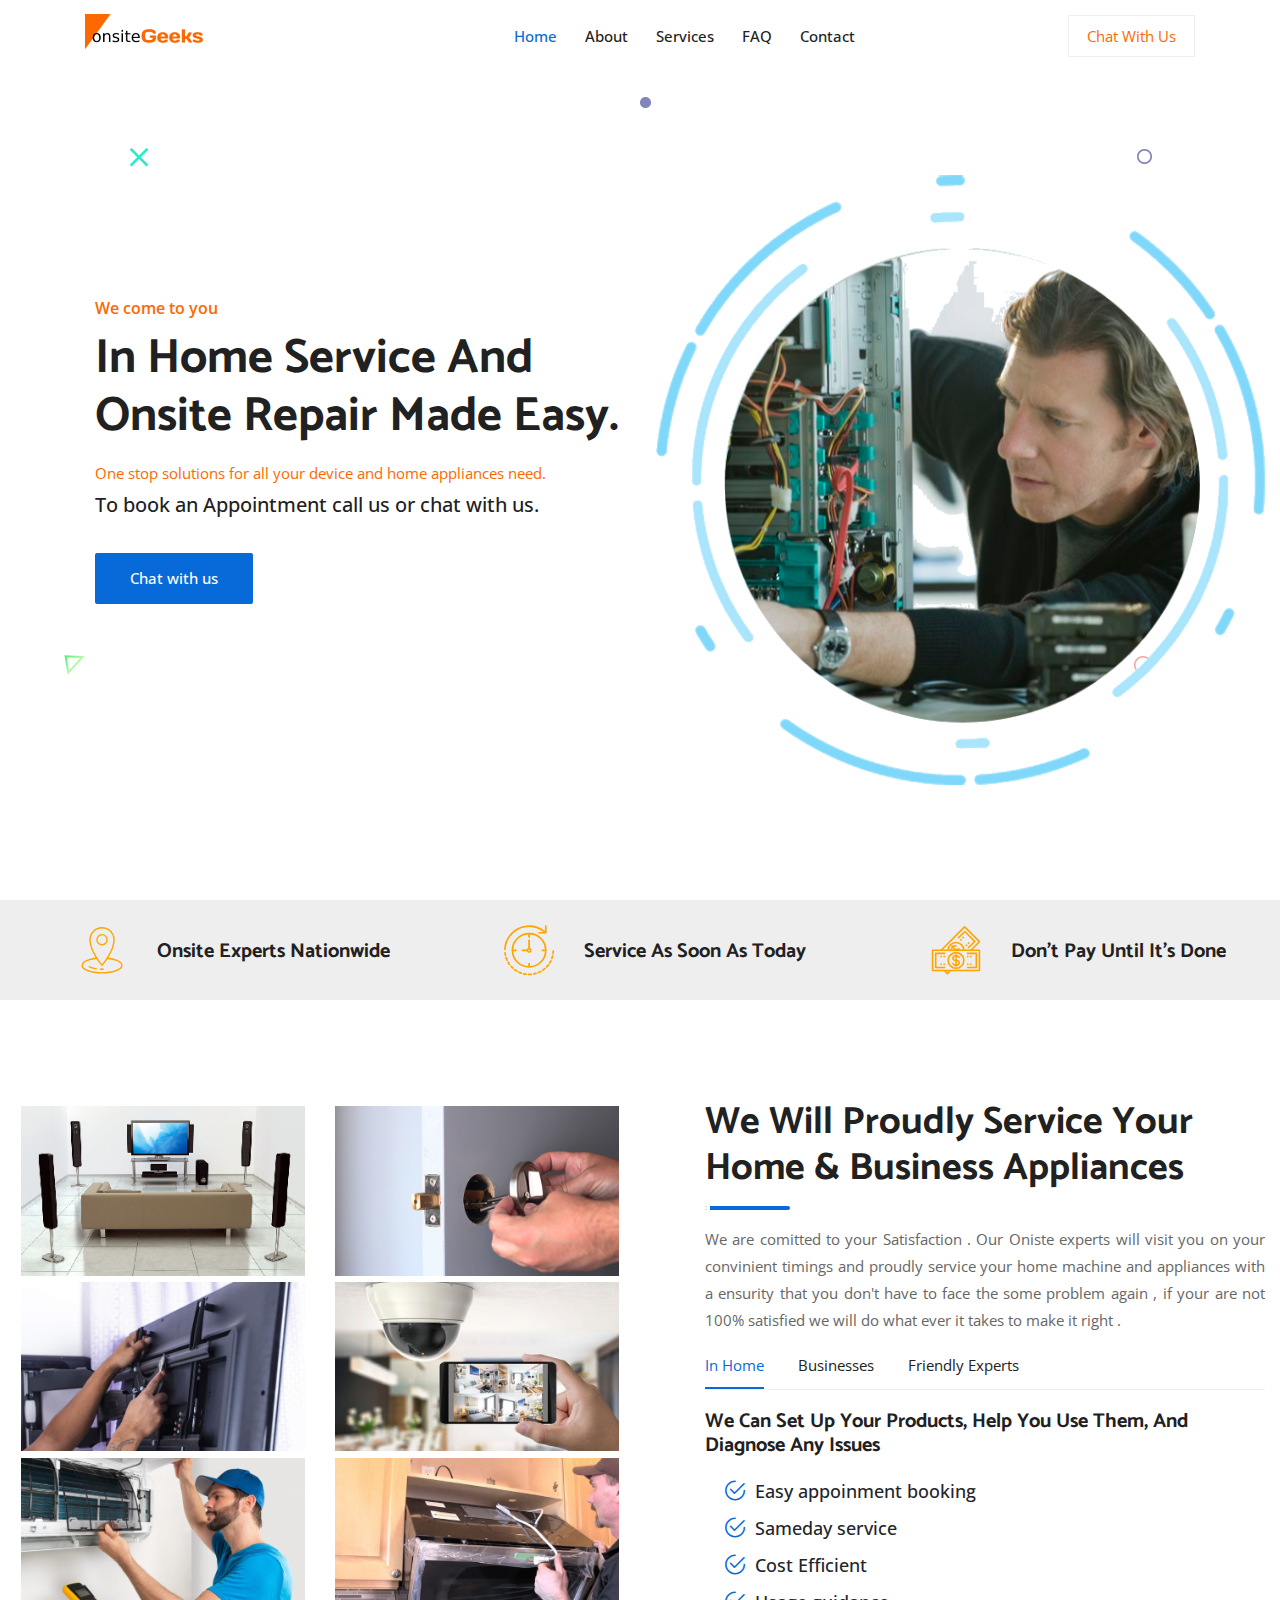
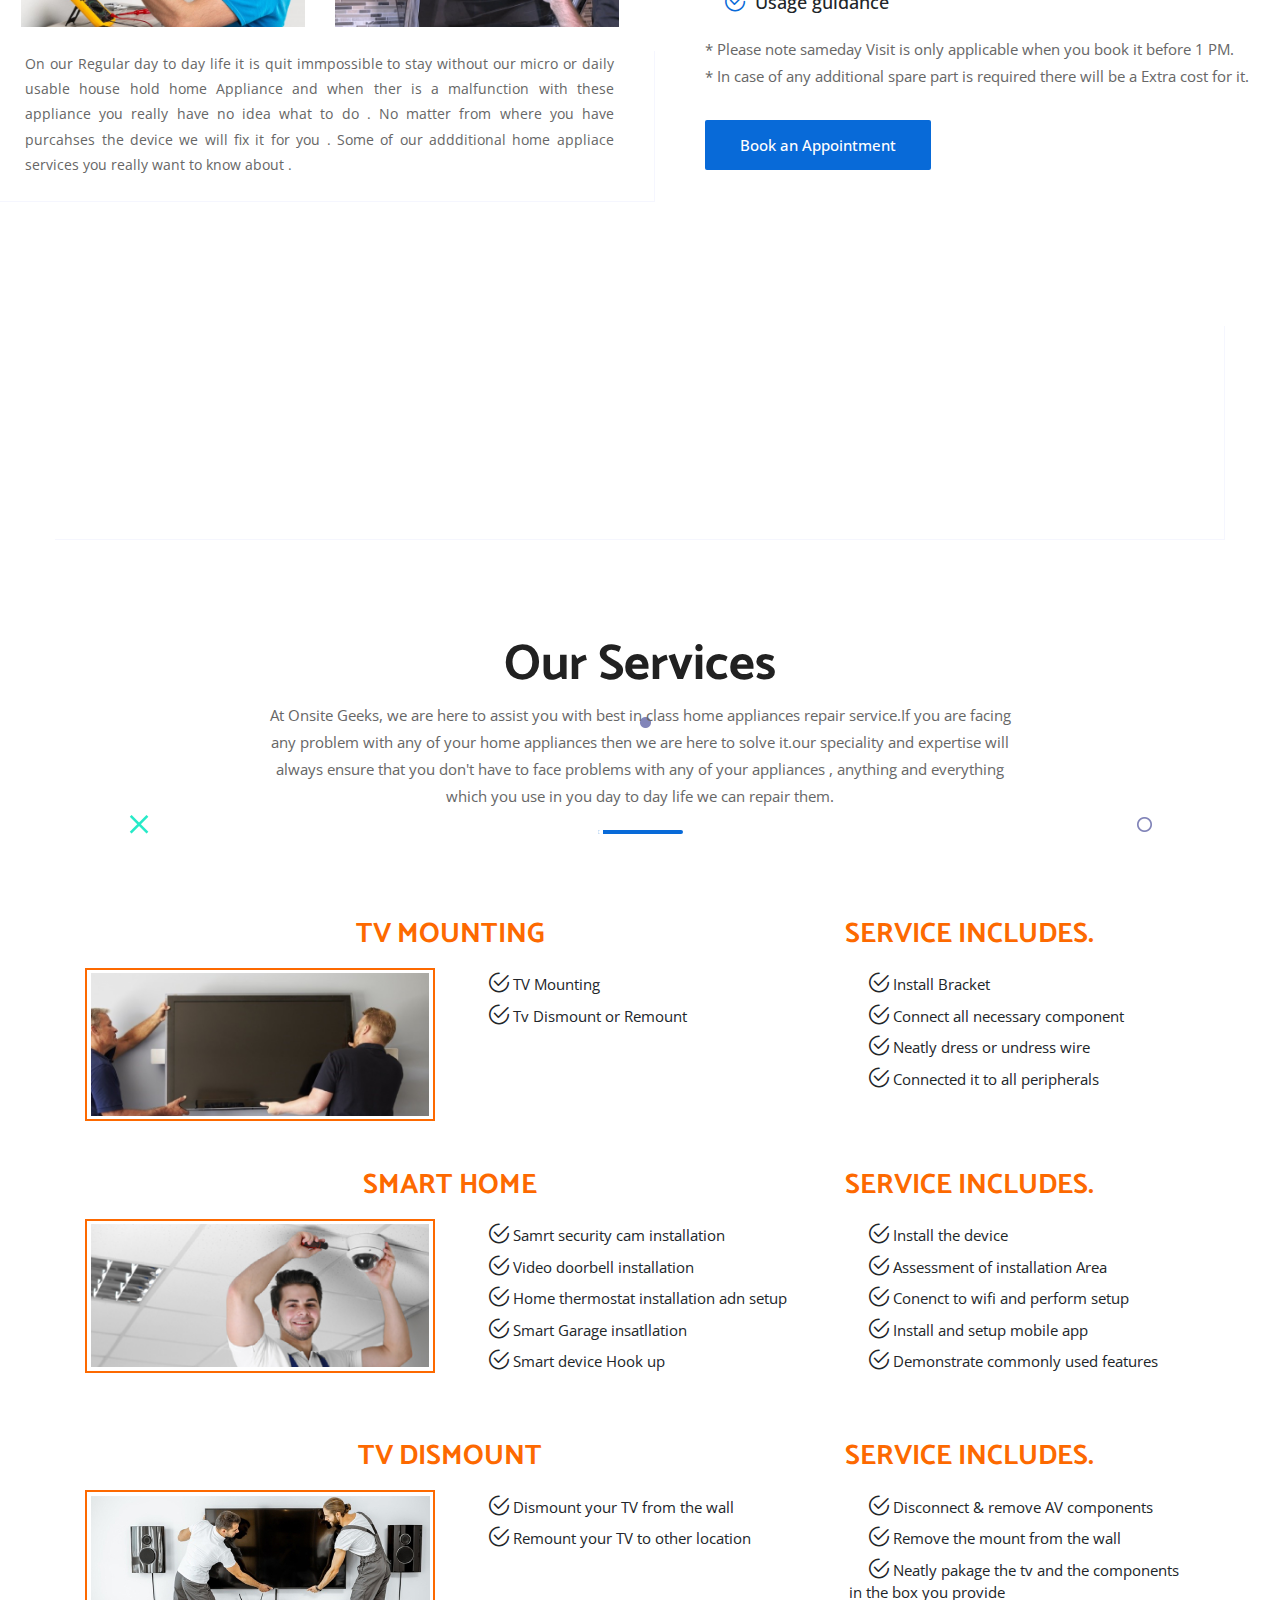
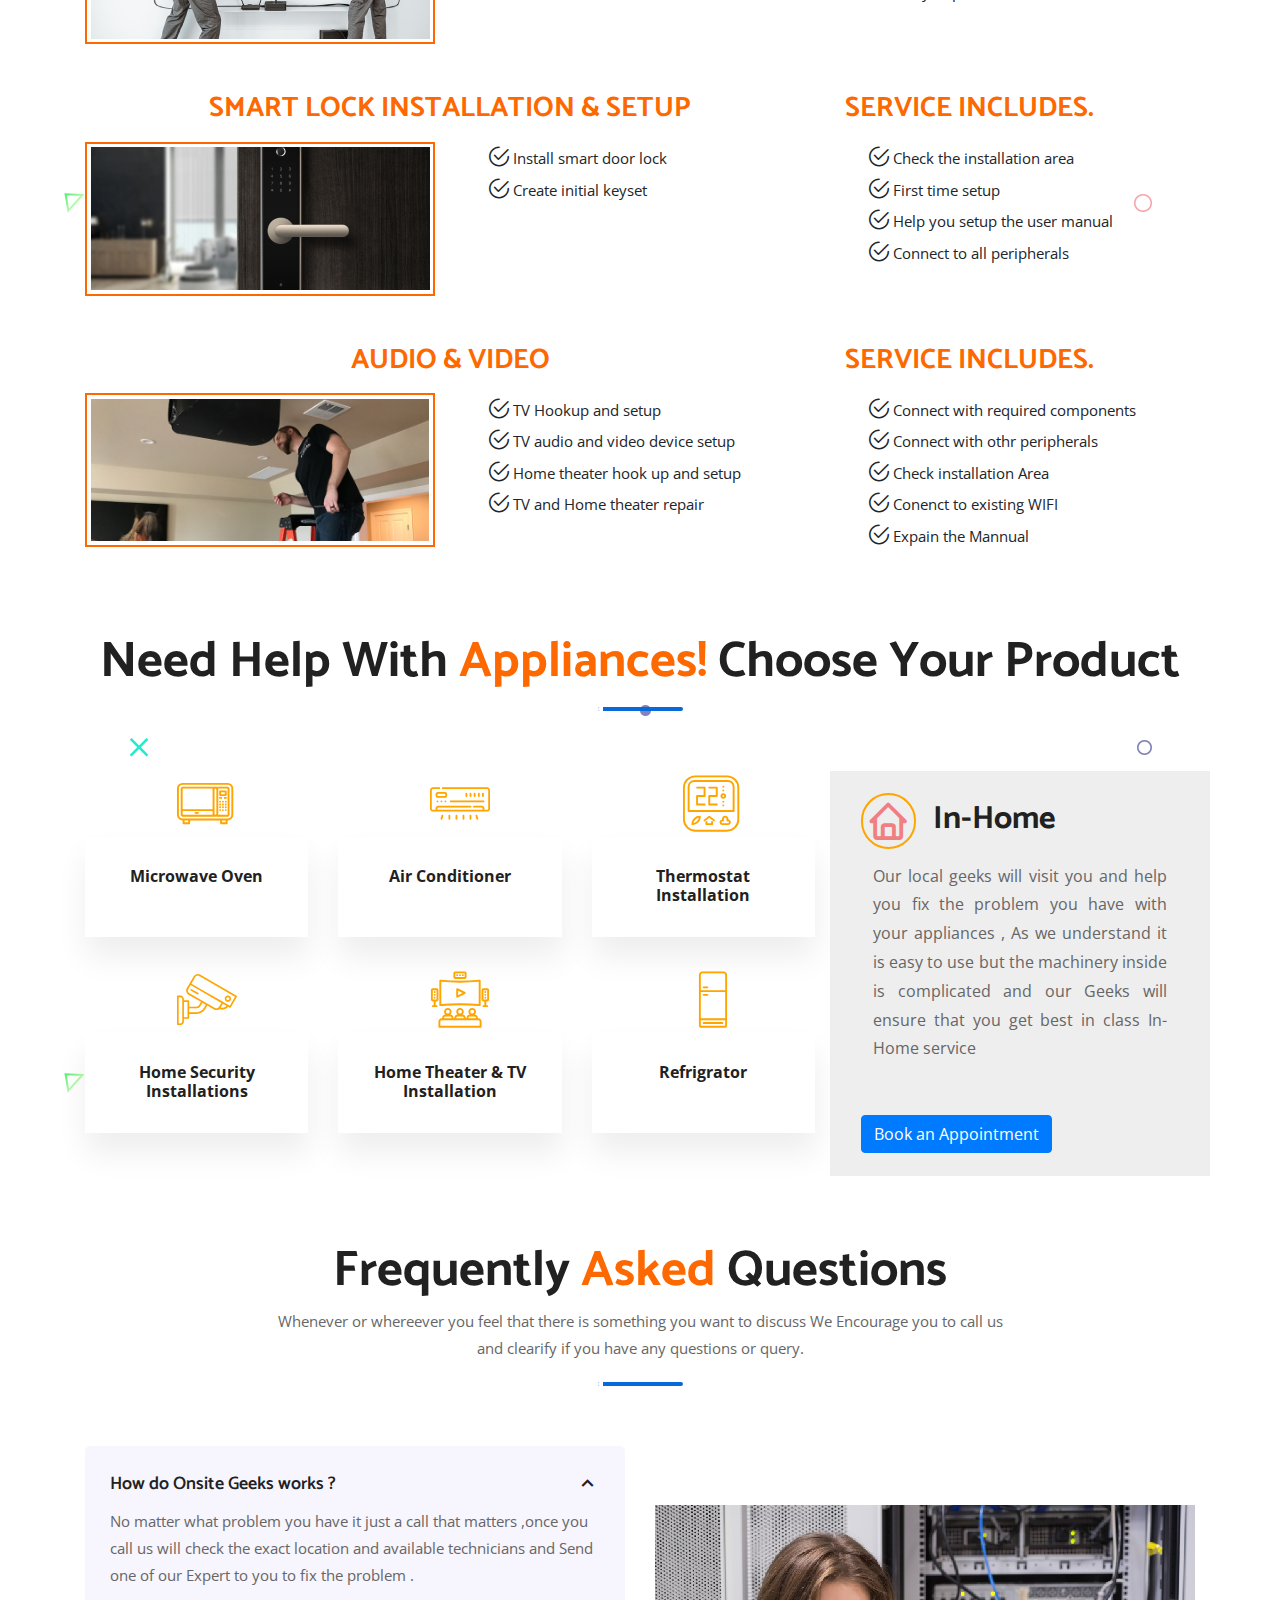
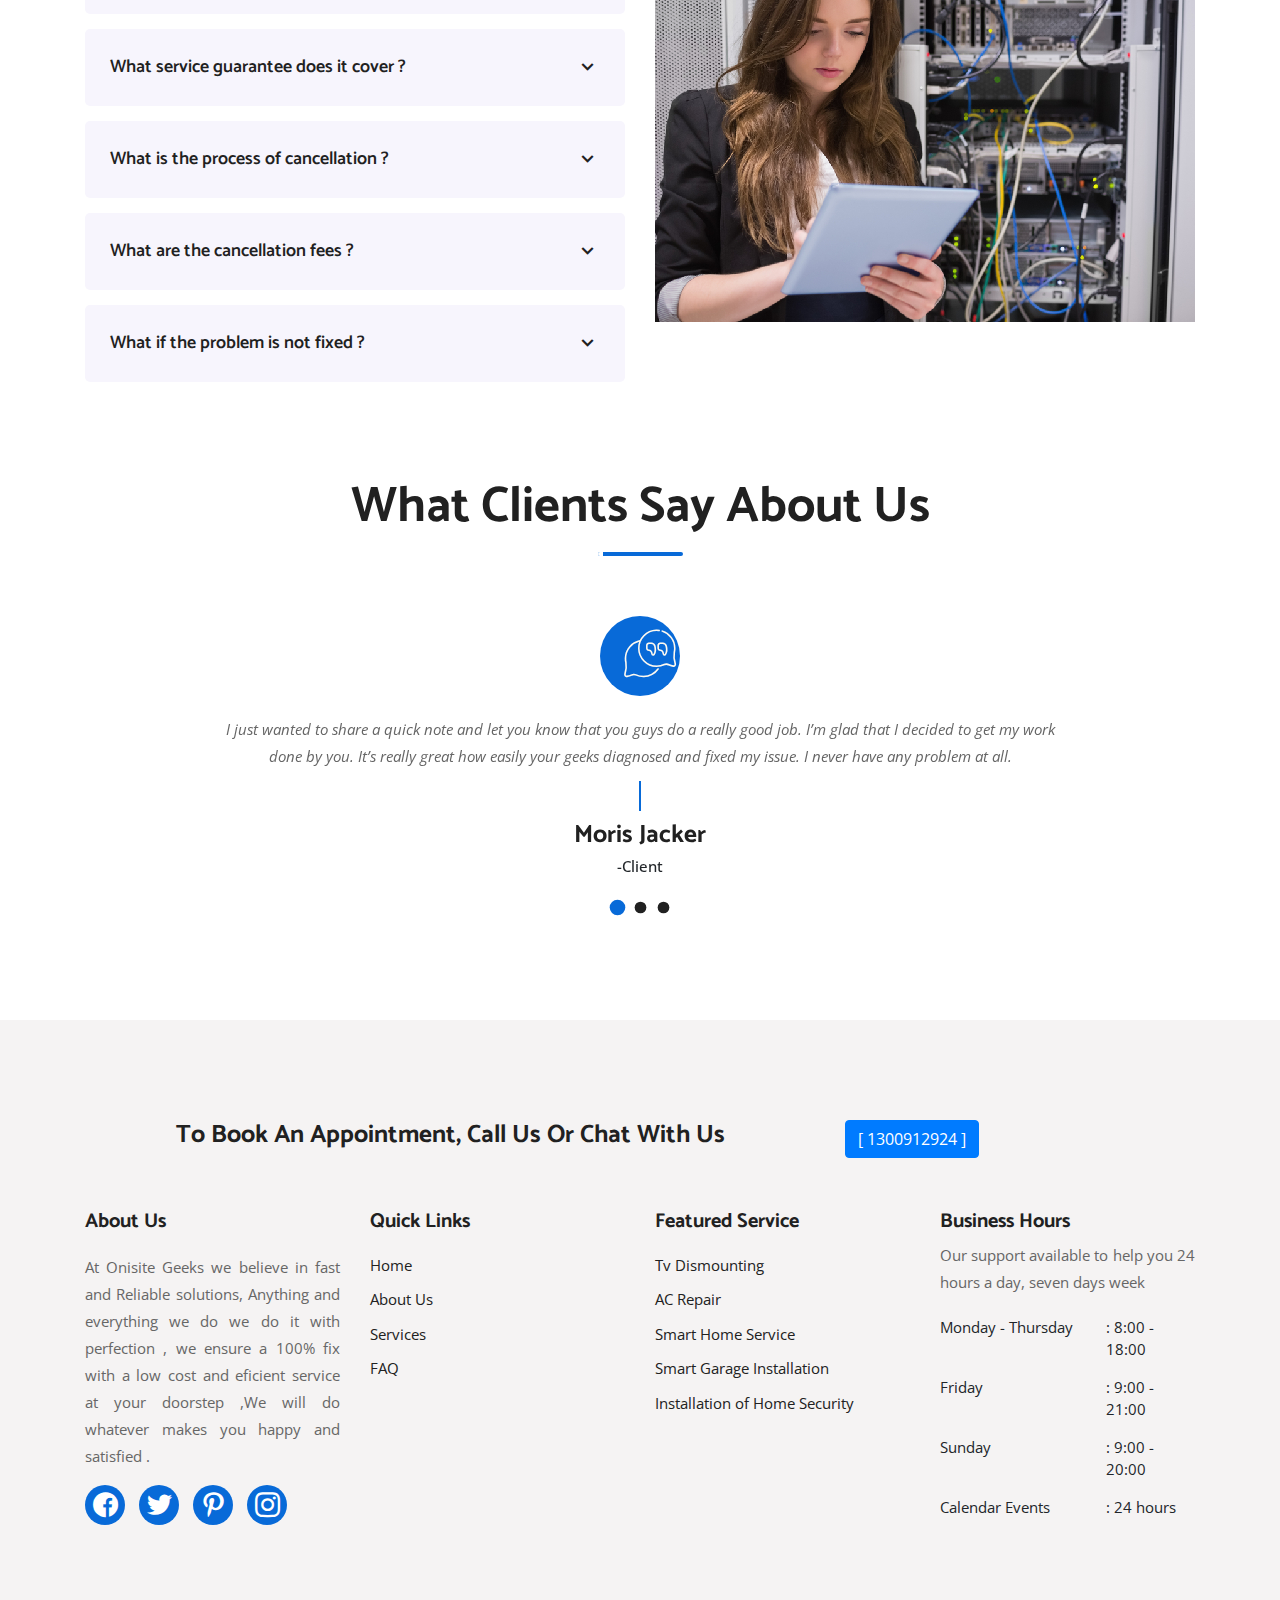
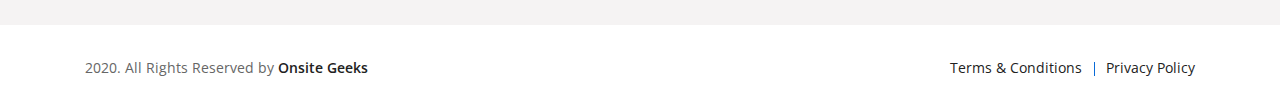
==== commit f6616e6a: "collarge" ====
--- a/index.html
+++ b/index.html
@@ -399,6 +399,16 @@
                                     <img src="assets/img/services/collarge-4.jpg" alt="image">
                                 </div>
                             </div>                            
+                        </div>
+                        <div class="about-image">
+                            <div class="row">
+                                <div class="col-md-6">
+                                    <img src="assets/img/services/collarge-5.jpg" alt="image">
+                                </div>
+                                <div class="col-md-6">
+                                    <img src="assets/img/services/collarge-6.jpg" alt="image">
+                                </div>
+                            </div>                            
                         </div>                        
                         <div class="row text-center about-row mt-4 pb-4">
                         	<p>On our Regular day to day life it is quit immpossible to stay without our micro or daily usable house hold home Appliance and when ther is a malfunction with these appliance you really have no idea what to do . No matter from where you have purcahses the device we will fix it for you . Some of our addditional home appliace services you really want to know about .</p>
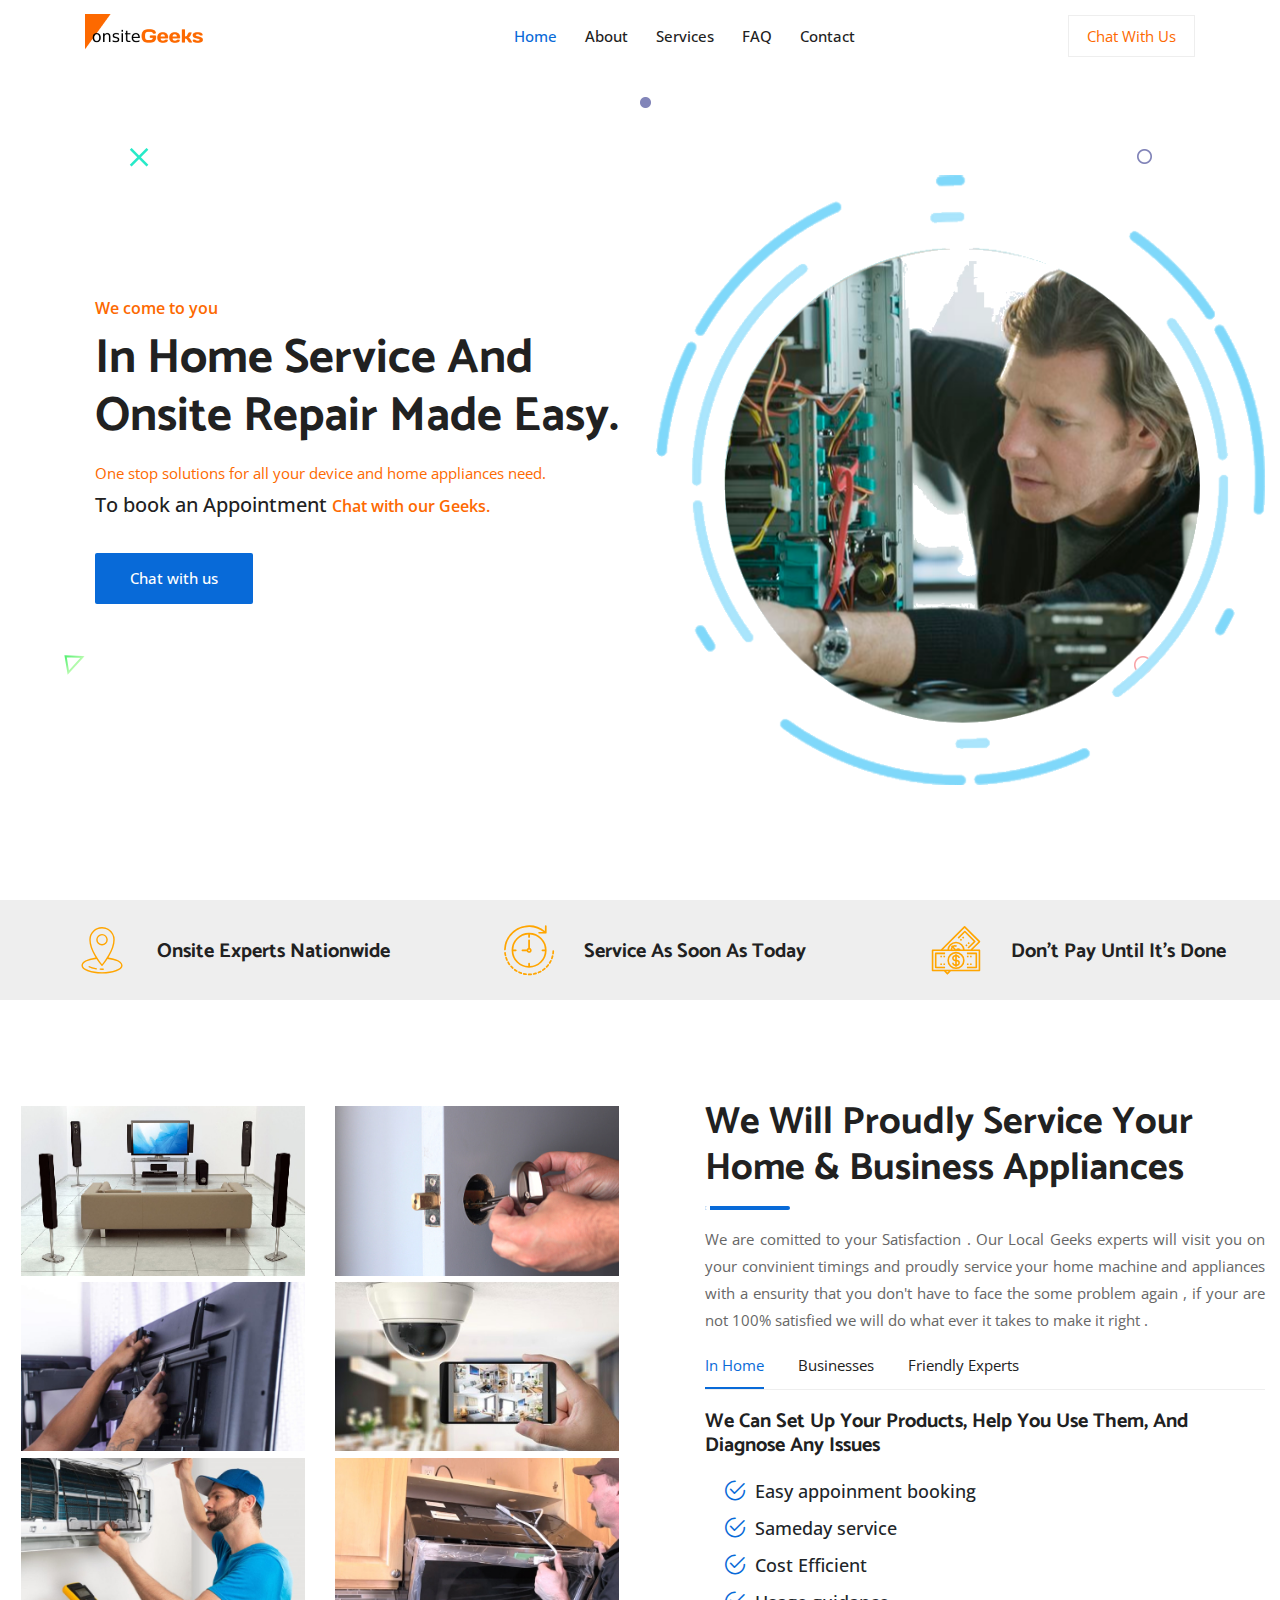
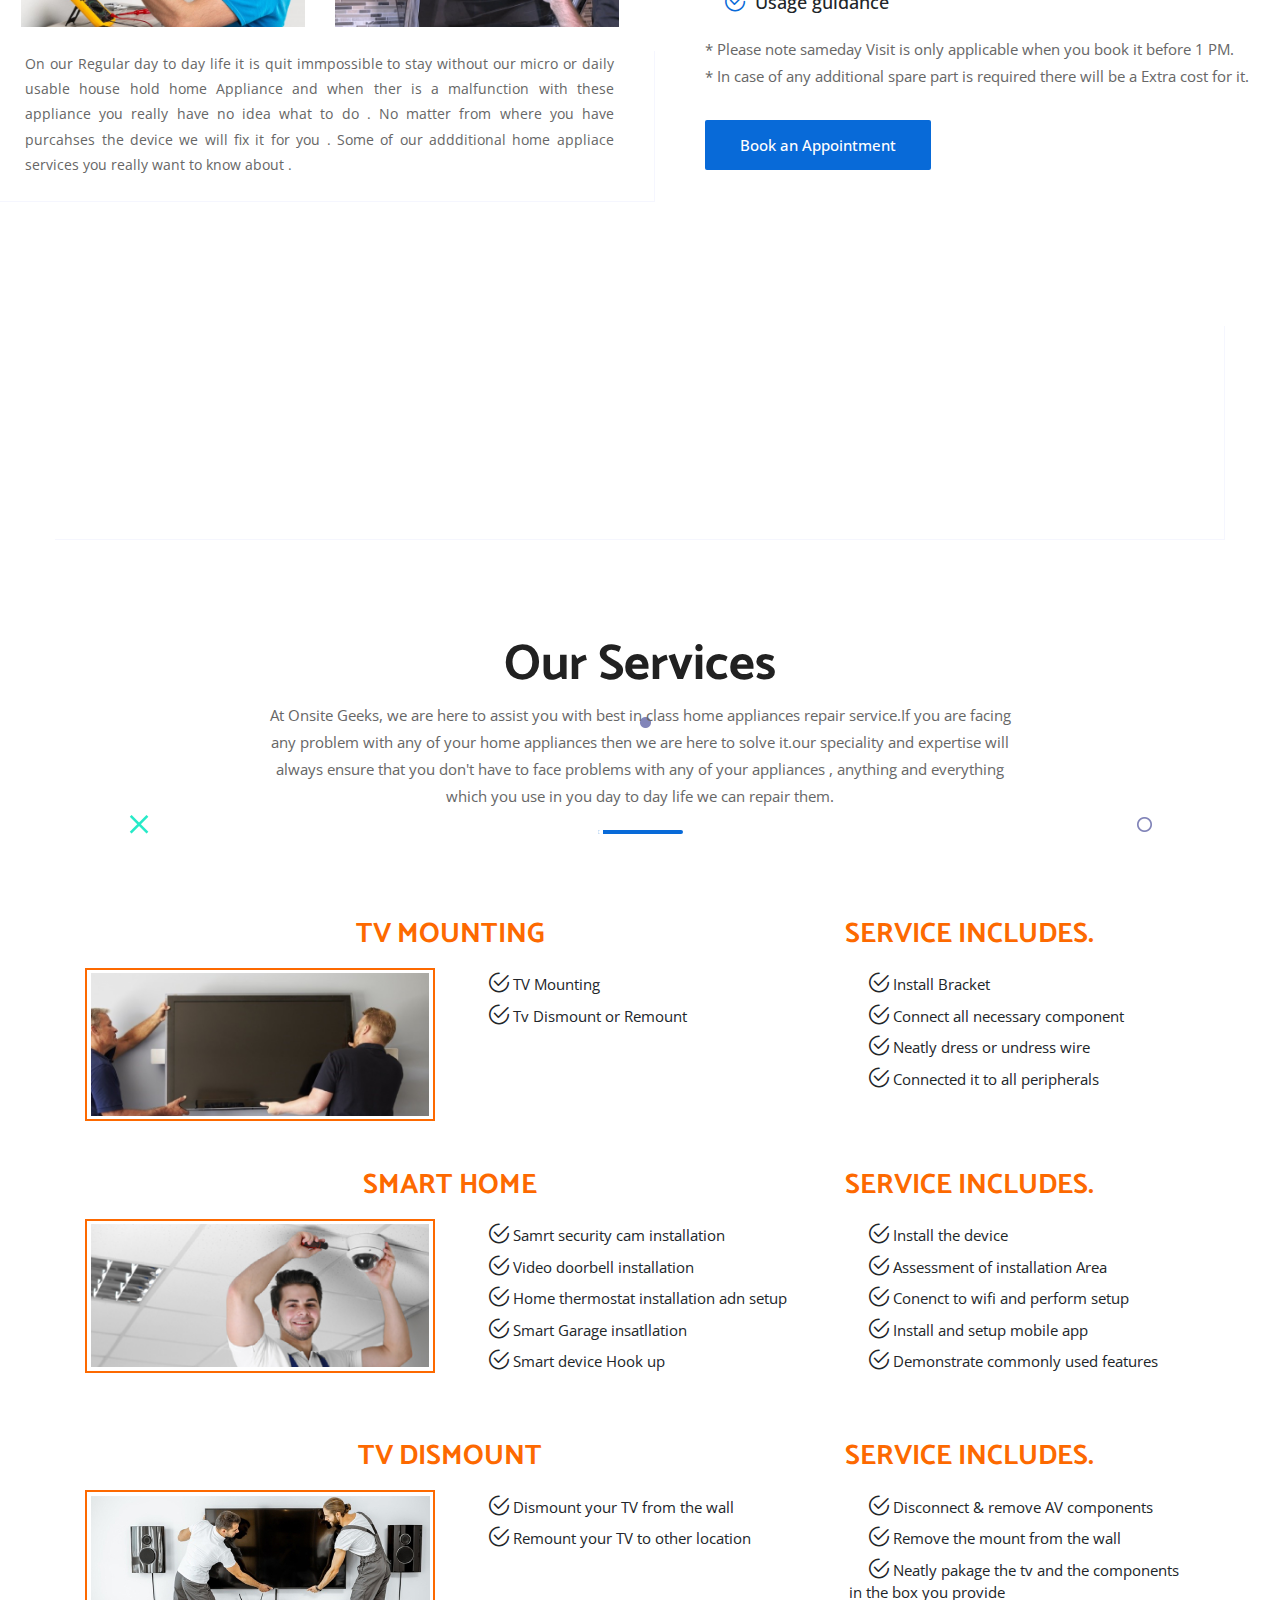
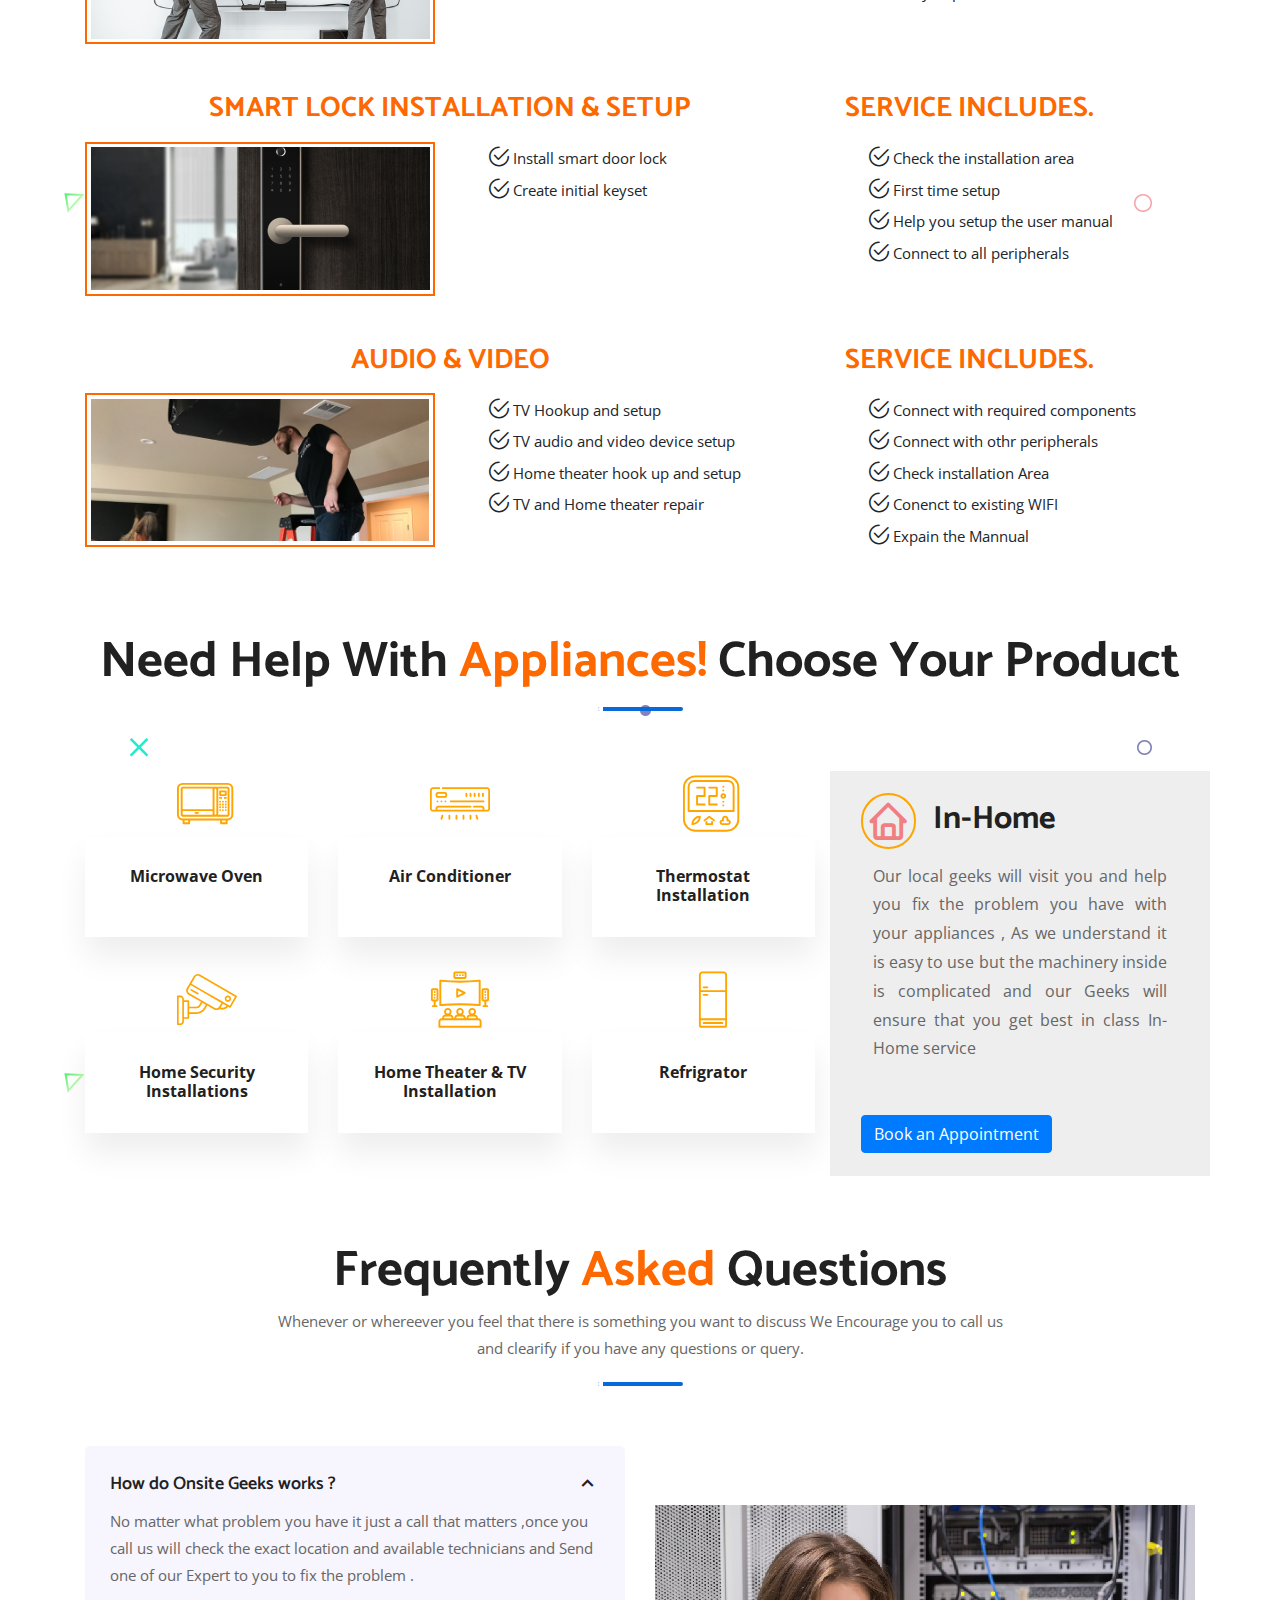
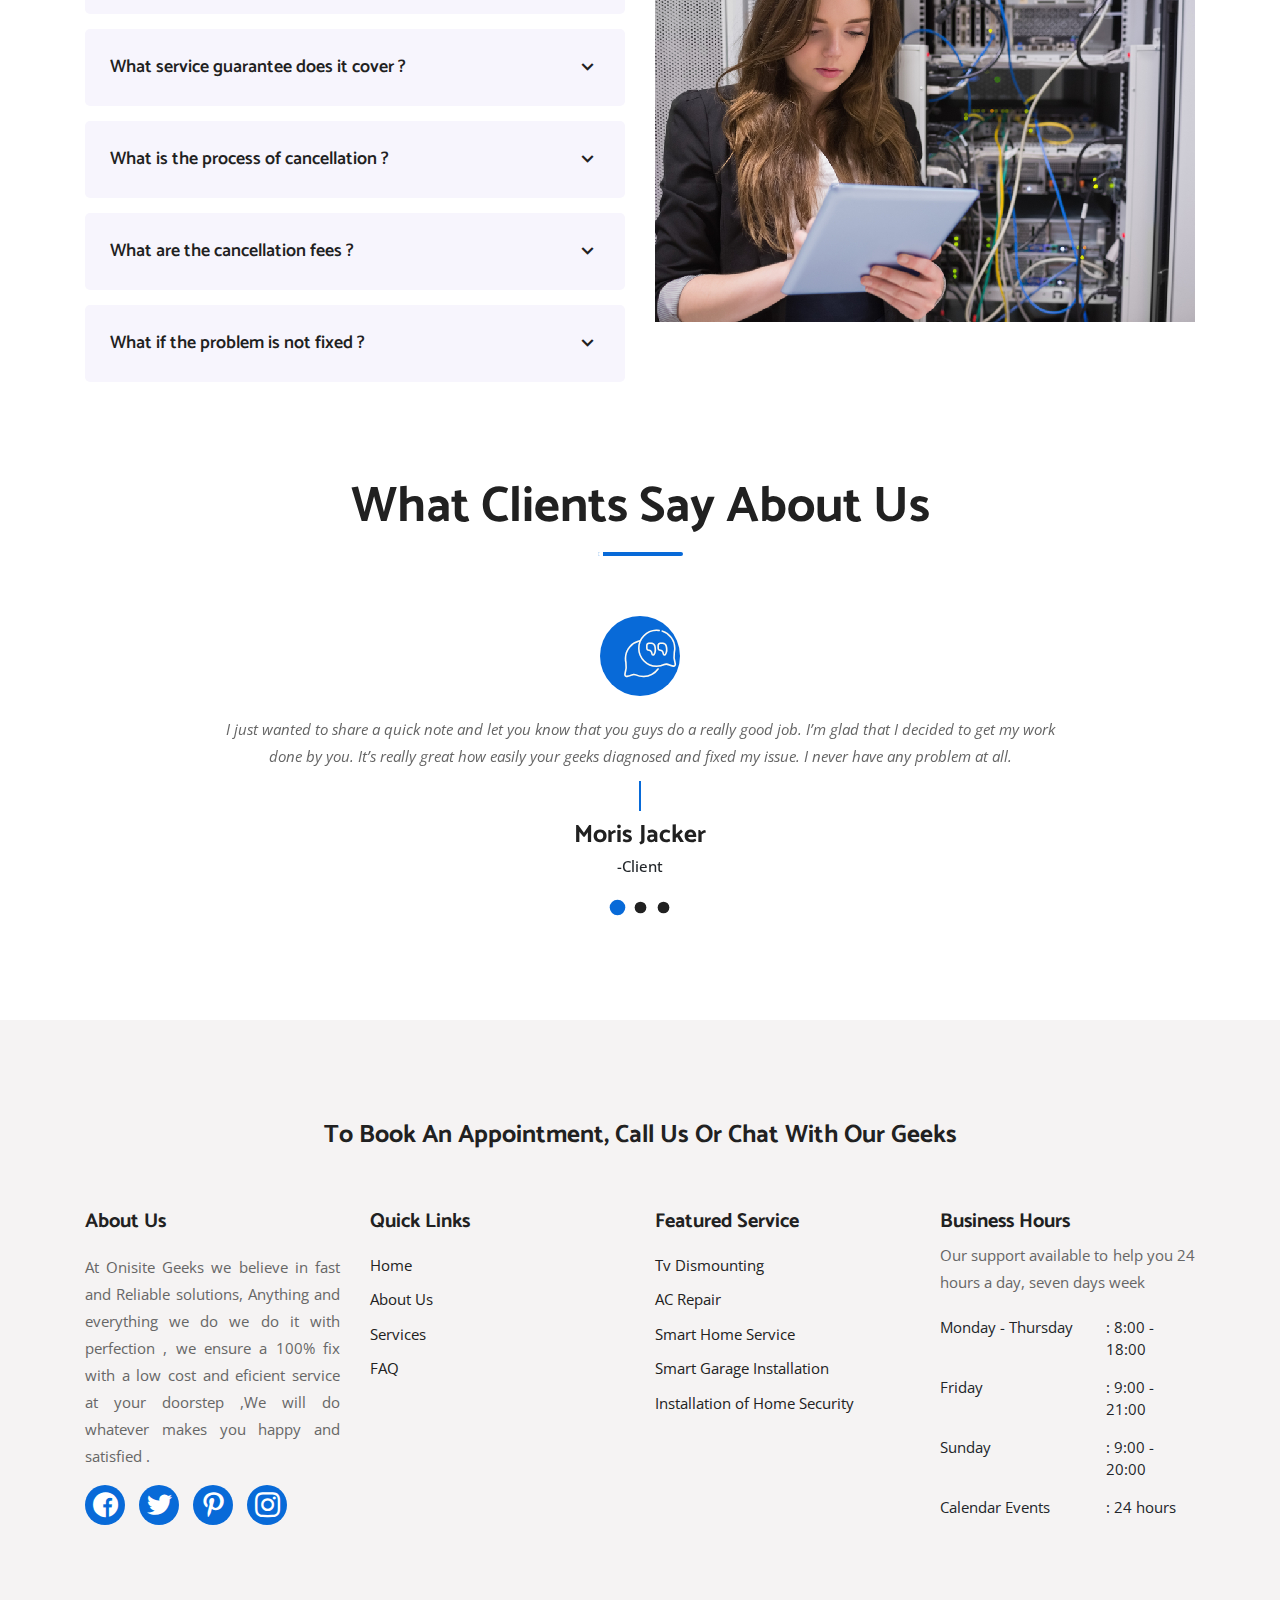
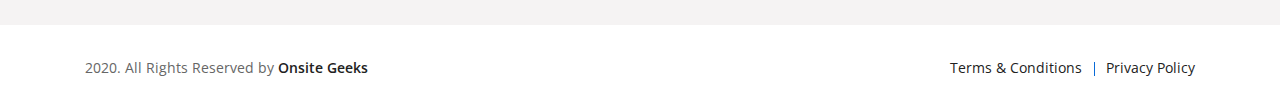
==== commit 06b5e03c: "geeks" ====
--- a/index.html
+++ b/index.html
@@ -239,7 +239,7 @@
                                     <span class="text-orange">We come to you</span>
                                     <h1>In home service and Onsite repair made easy.</h1>
                                     <p class="text-orange">One stop solutions for all your device and home appliances need.</p>
-                                    <p class="text-special-h">To book an Appointment call us or chat with us.</p>
+                                    <p class="text-special-h">To book an Appointment <span class="text-orange">Chat with our Geeks.</span></p>
                                     <div class="banner-btn">
                                         <a href="#" class="default-btn">Chat with us</a>
                                     </div>
@@ -419,7 +419,7 @@
 						<div class="about-tab">
                             <h2>We will proudly service your Home &amp; Business Appliances</h2>
                             <div class="bar"></div>
-                            <p>We are comitted to your Satisfaction . Our Oniste experts will visit you on your convinient timings and proudly service your home machine and appliances with a ensurity that you don't have to face the some problem again , if your are not 100% satisfied we will do what ever it takes to make it right .</p>
+                            <p>We are comitted to your Satisfaction . Our Local Geeks experts will visit you on your convinient timings and proudly service your home machine and appliances with a ensurity that you don't have to face the some problem again , if your are not 100% satisfied we will do what ever it takes to make it right .</p>
 
 							<div class="tab about-list-tab">
 								<ul class="tabs">
@@ -1609,17 +1609,17 @@
             <div class="container">
                 <div class="subscribe-area">
                     <div class="row">
-                        <div class="col-lg-8 col-md-8">
+                        <div class="col-lg-12 col-md-12">
                             <div class="subscribe-content">
-                    			<h2 class="text-center"> To book an appointment, call us or chat with us</h2>
-                            </div>
-                        </div>
-
-                        <div class="col-lg-4 col-md-4">
+                    			<h2 class="text-center"> To book an appointment, call us or chat with our Geeks</h2>
+                            </div>
+                        </div>
+
+                        <!-- <div class="col-lg-4 col-md-4">
                                 <a class="btn btn-md btn-primary" href="tel:1300912924">
-                                    [ 1300912924 ]
-                                </a>
-                        </div>
+                                    
+                                </a>
+                        </div> -->
                     </div>
                 </div>
 
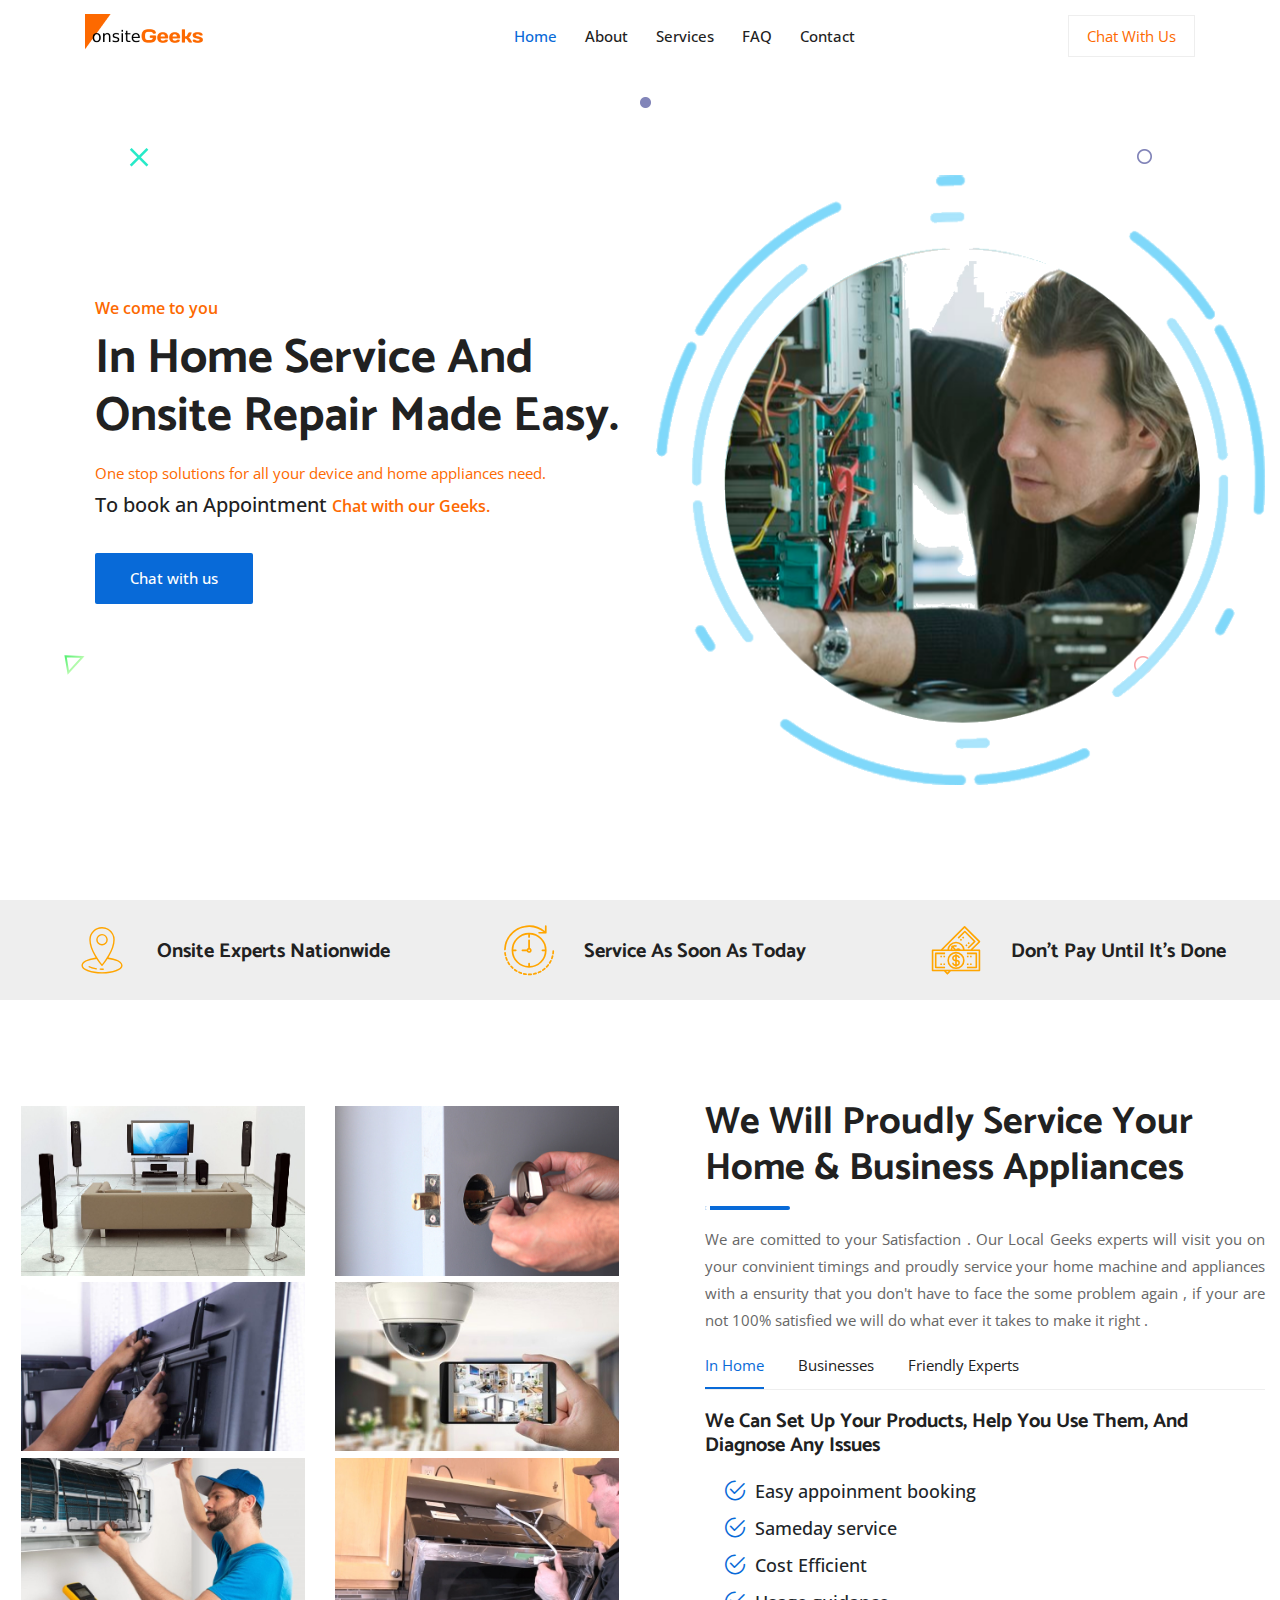
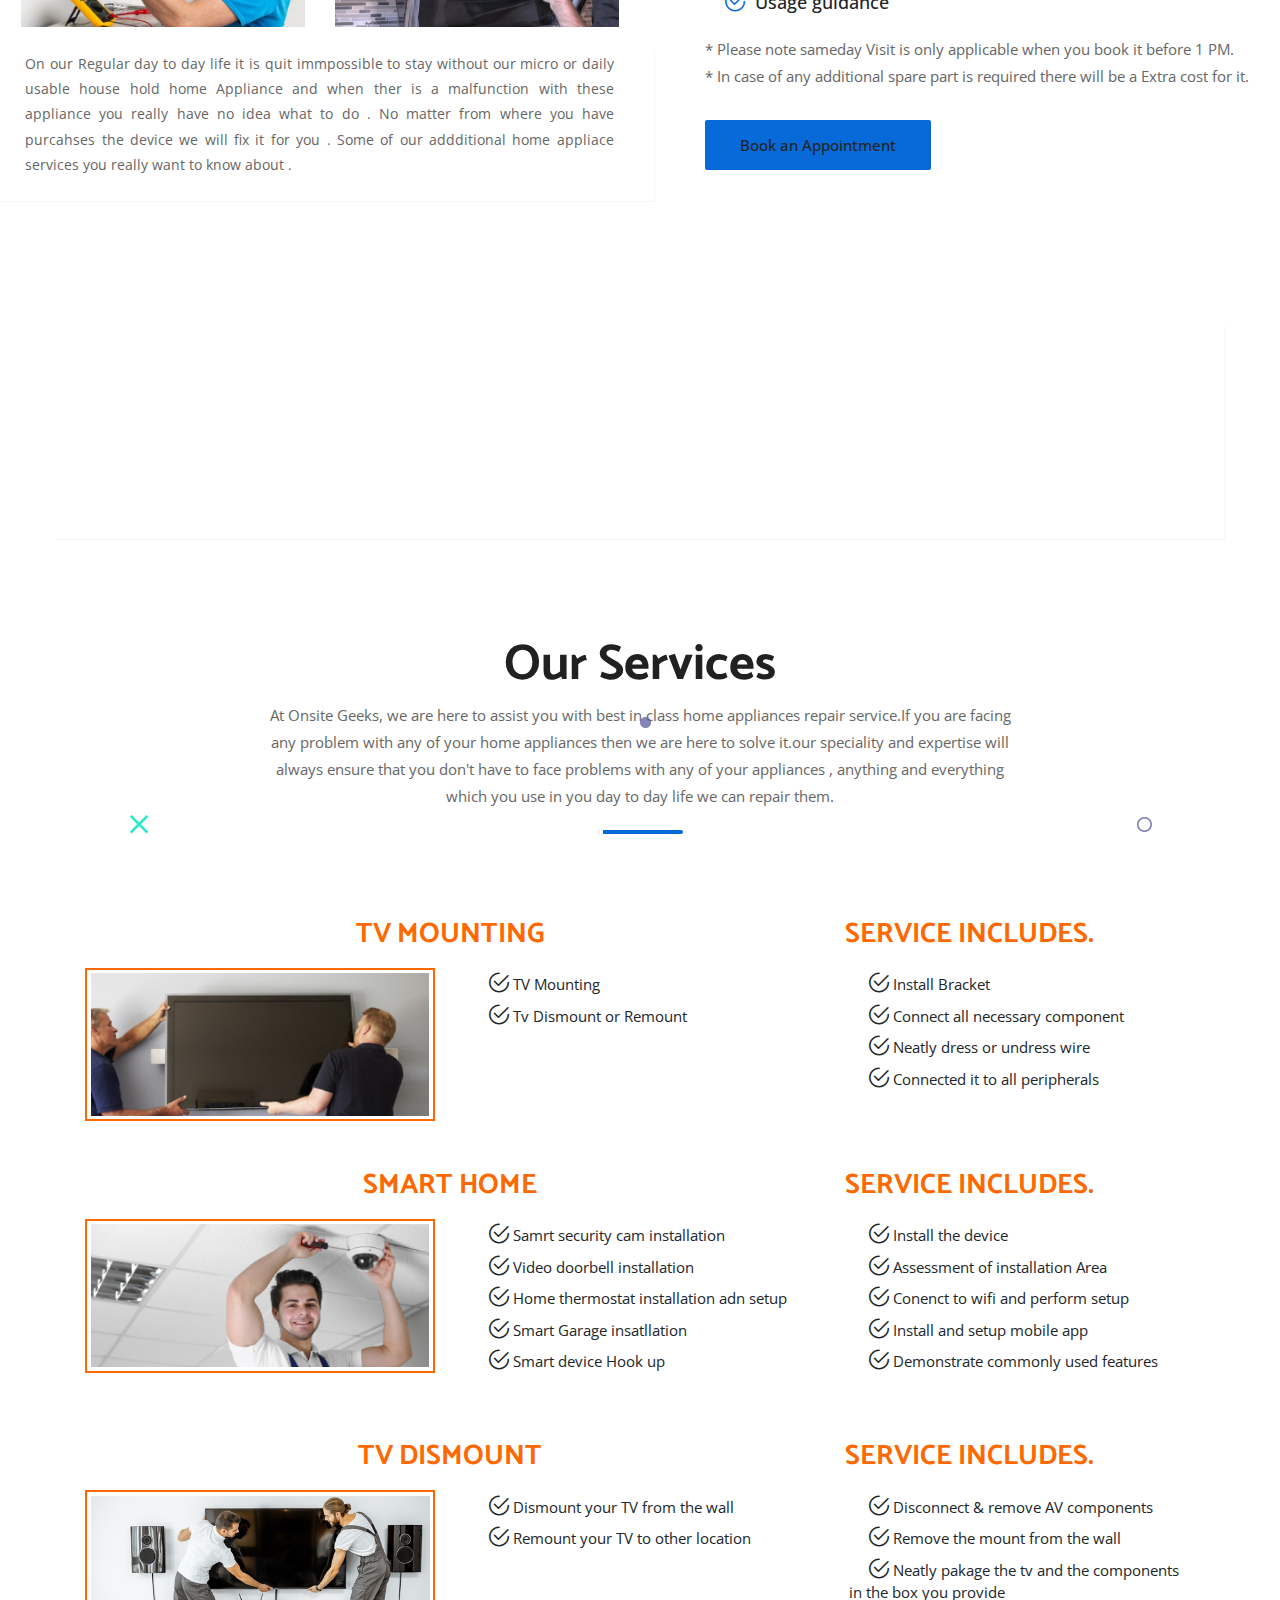
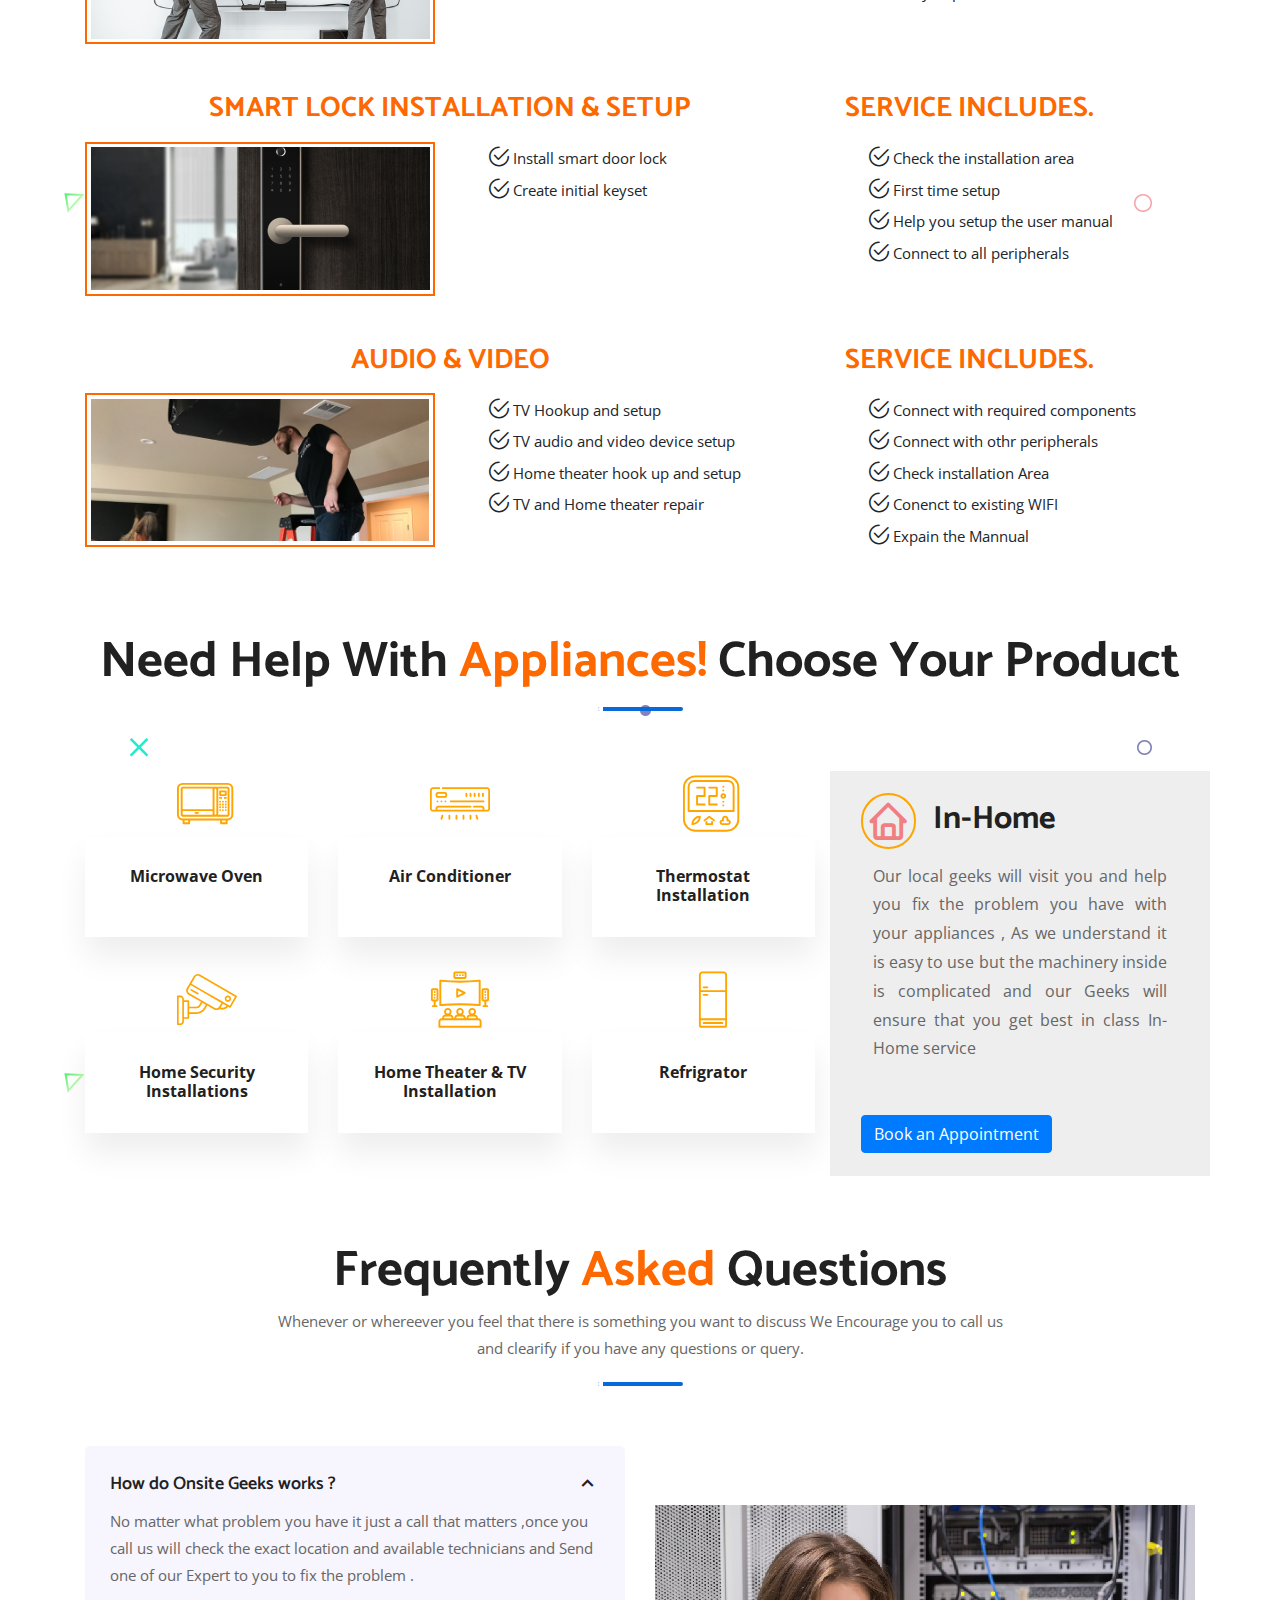
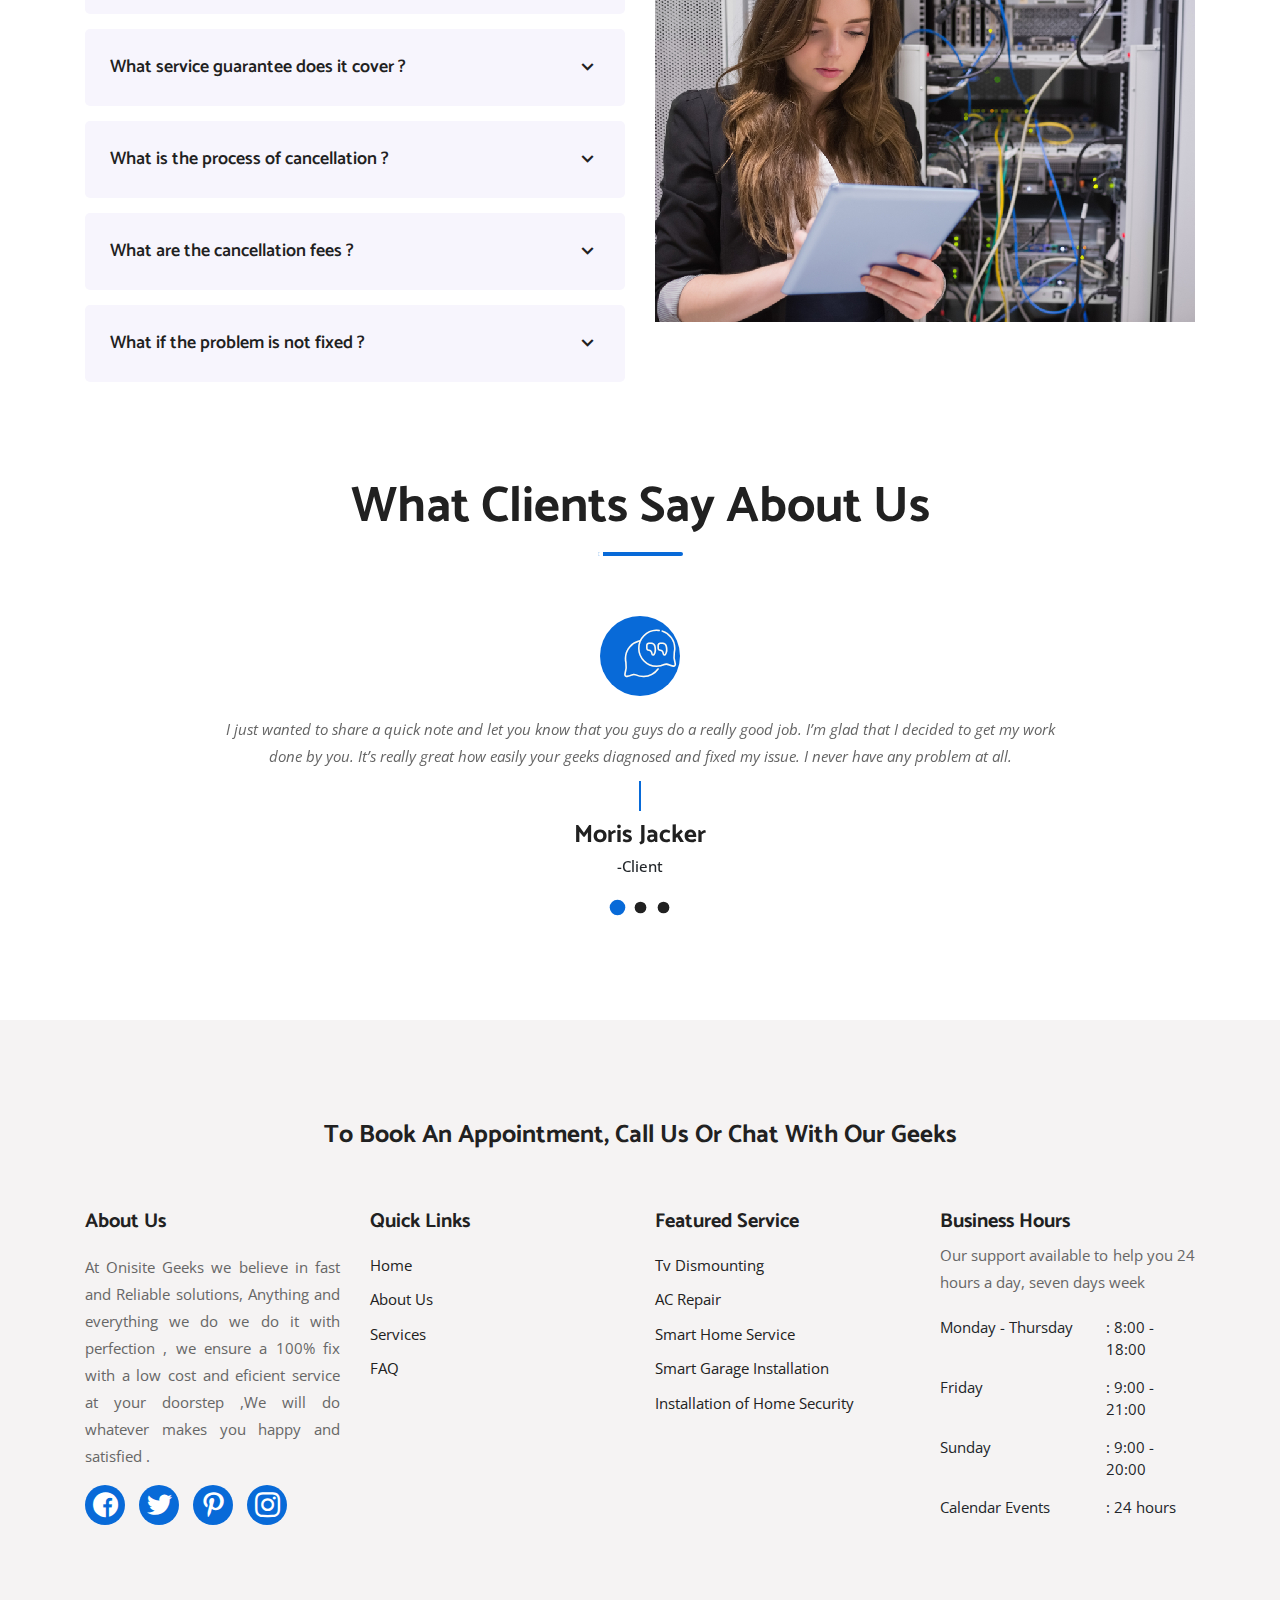
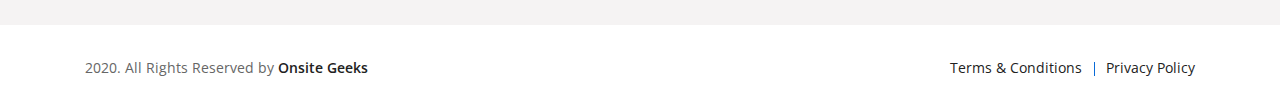
==== commit 00576f0c: "Update index.html" ====
--- a/index.html
+++ b/index.html
@@ -35,6 +35,19 @@
 		<title>Onsite Geeks </title>
 
         <link rel="icon" type="image/png" href="assets/img/favicon.png">
+
+        <!-- Global site tag (gtag.js) - Google Analytics -->
+        <script async src="https://www.googletagmanager.com/gtag/js?id=UA-171067220-1"></script>
+        <script>
+        window.dataLayer = window.dataLayer || [];
+        function gtag(){dataLayer.push(arguments);}
+        gtag('js', new Date());
+
+        gtag('config', 'UA-171067220-1');
+        </script>
+
+        <script type="text/javascript">function add_chatinline(){var hccid=50065253;var nt=document.createElement("script");nt.async=true;nt.src="https://mylivechat.com/chatinline.aspx?hccid="+hccid;var ct=document.getElementsByTagName("script")[0];ct.parentNode.insertBefore(nt,ct);}
+            add_chatinline(); </script>
     </head>
 
     <body>
@@ -470,7 +483,7 @@
 
                                       <p>* Please note sameday Visit is only applicable when you book it before 1 PM. <br>* In case of any additional spare part is required there will be a Extra cost for it. </p>
 
-										<a class="default-btn" href="tel:1300912924">
+										<a class="default-btn" data-toggle="modal" data-target="#myModal">
                                             Book an Appointment
 										</a>
                                     </div>
@@ -504,7 +517,7 @@
 
                                       <p>* Please note sameday Visit is only applicable when you book it before 1 PM. <br>* In case of any additional spare part is required there will be a Extra cost for it. </p>
 
-										<a class="default-btn" href="tel:1300912924">
+										<a class="default-btn" data-toggle="modal" data-target="#myModal">
                                             Book an Appointment
 										</a>
                                     </div>
@@ -538,7 +551,7 @@
 
                                         <p>* Please note sameday Visit is only applicable when you book it before 1 PM. <br>* In case of any additional spare part is required there will be a Extra cost for it. </p>
 
-										<a class="default-btn" href="tel:1300912924">
+										<a class="default-btn" data-toggle="modal" data-target="#myModal">
                                             Book an Appointment
 										</a>
                                     </div>
@@ -1776,7 +1789,7 @@
                             <p>
                                 <i class="far fa-copyright"></i> 
                                 2020. All Rights Reserved by
-                                <a href="https://manojhansda.com/" target="_blank">
+                                <a href="#" target="_blank">
                                     Onsite Geeks 
                                 </a>
                             </p>
@@ -1804,6 +1817,33 @@
             <i class="bx bx-chevron-up"></i>
         </div>
         <!-- End Go Top Section -->
+
+        <!-- Modal -->
+        <!-- The Modal -->
+        <div class="modal" id="myModal">
+            <div class="modal-dialog">
+            <div class="modal-content">
+        
+                <!-- Modal Header -->
+                <div class="modal-header">
+                <h4 class="modal-title">Modal Heading</h4>
+                <button type="button" class="close" data-dismiss="modal">&times;</button>
+                </div>
+        
+                <!-- Modal body -->
+                <div class="modal-body">
+                Modal body..
+                </div>
+        
+                <!-- Modal footer -->
+                <div class="modal-footer">
+                <button type="button" class="btn btn-danger" data-dismiss="modal">Close</button>
+                </div>
+        
+            </div>
+            </div>
+        </div>
+  
 
         <!-- Jquery Slim JS -->
         <script src="assets/js/jquery.min.js"></script>
